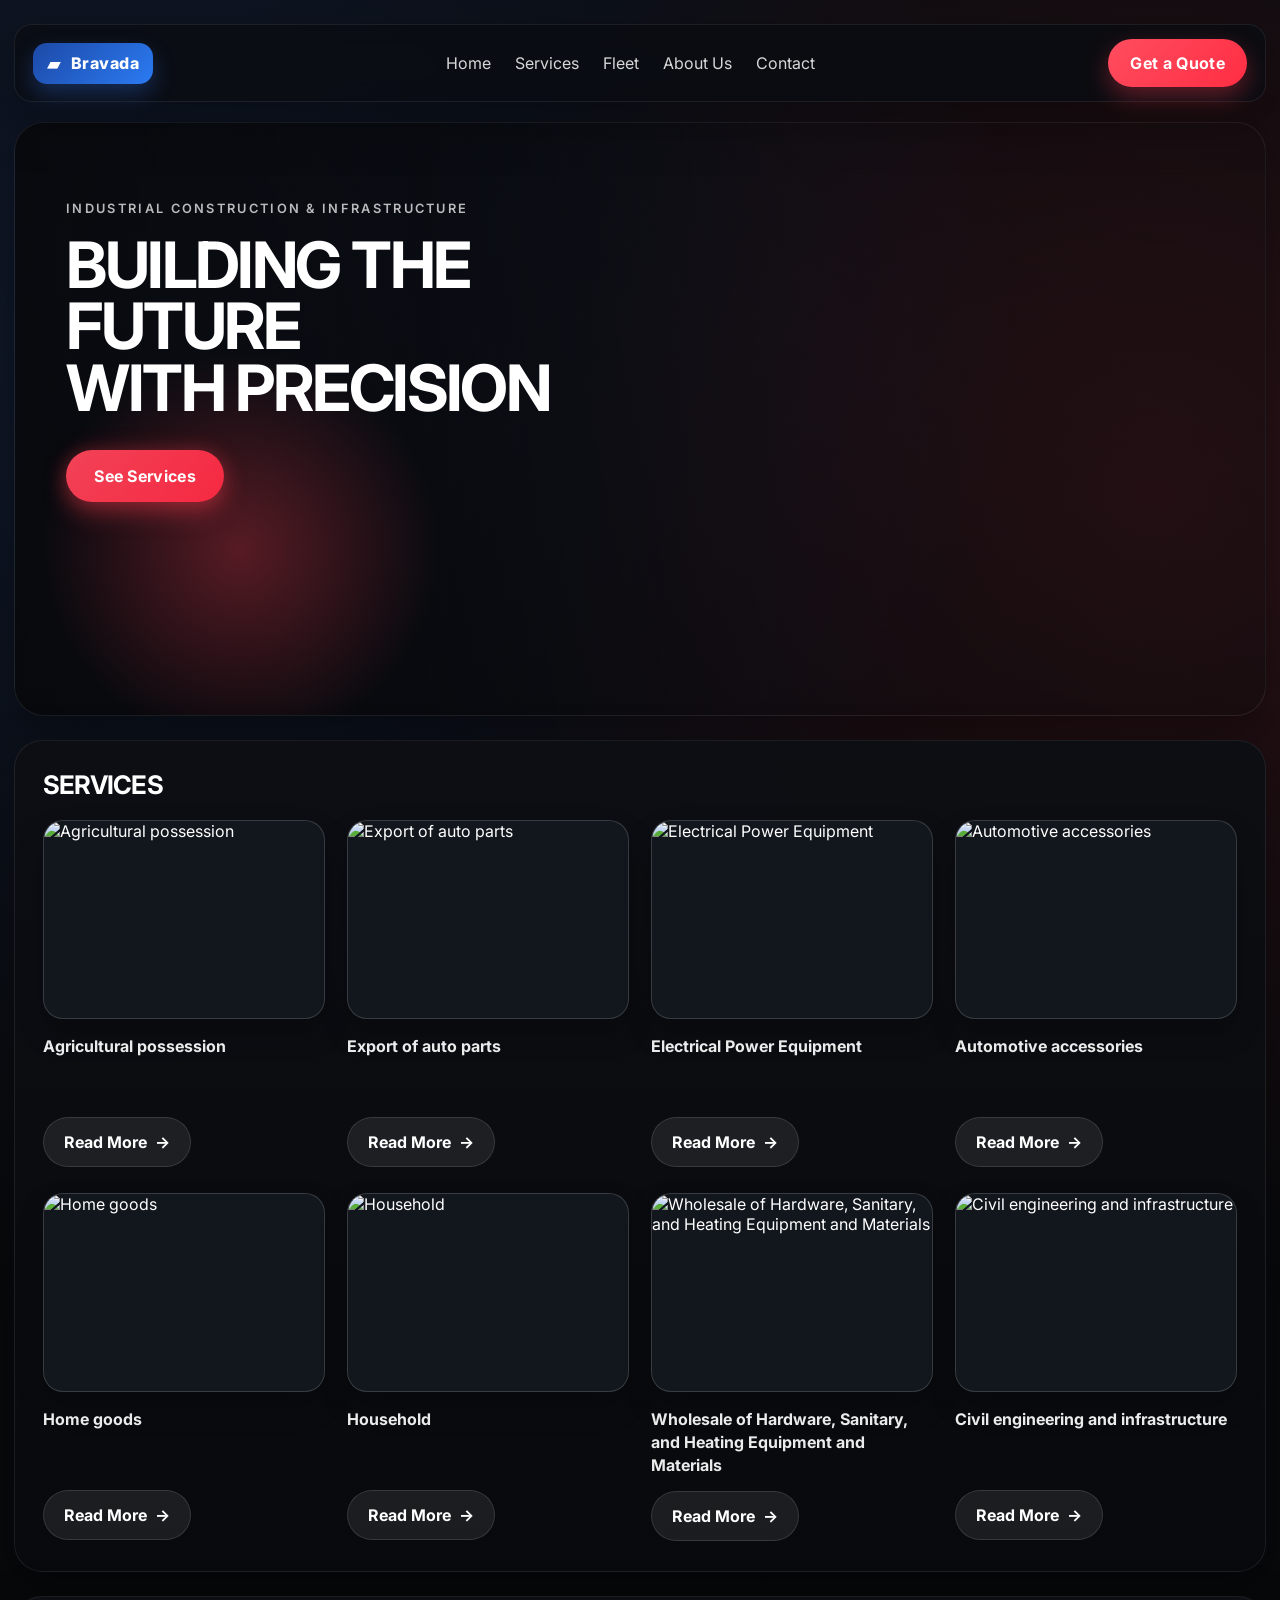
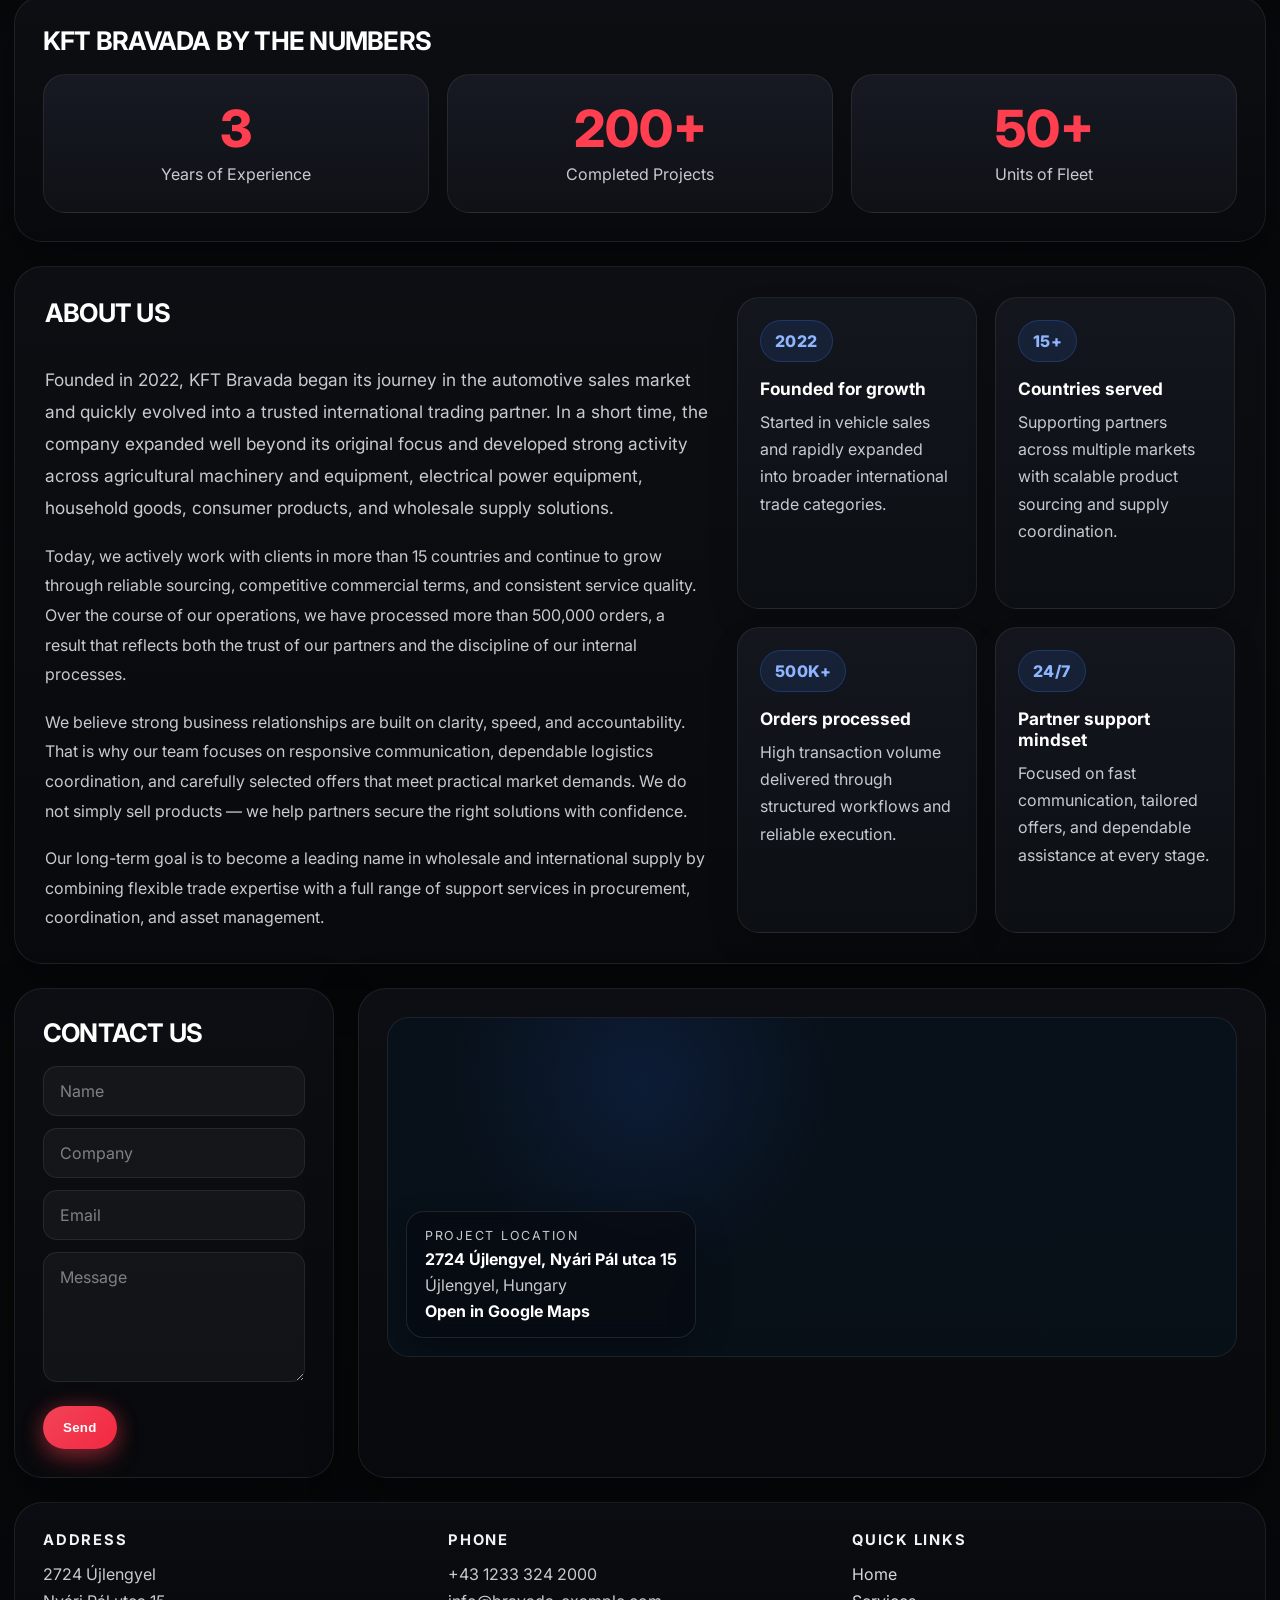
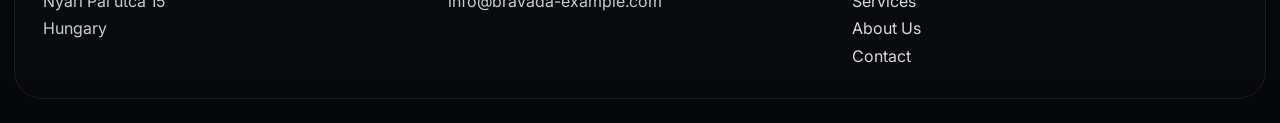
==== index.html @ 11661795 "Add files via upload" ====
<!DOCTYPE html>
<html lang="en">
<head>
  <meta charset="UTF-8" />
  <meta name="viewport" content="width=device-width, initial-scale=1.0" />
  <title>Bravada Construction</title>
  <link rel="preconnect" href="https://fonts.googleapis.com">
  <link rel="preconnect" href="https://fonts.gstatic.com" crossorigin>
  <link href="https://fonts.googleapis.com/css2?family=Inter:wght@400;500;600;700;800&display=swap" rel="stylesheet">
  <link rel="stylesheet" href="style.css" />
</head>
<body>
  <div class="page-shell">
    <header class="site-header reveal reveal-down is-visible">
      <a href="#home" class="logo">
        <span class="logo-mark">▰</span>
        <span class="logo-text">Bravada</span>
      </a>

      <button class="menu-toggle" type="button" aria-expanded="false" aria-controls="site-nav" aria-label="Toggle navigation">
        <span></span>
        <span></span>
        <span></span>
      </button>

      <nav class="nav-links" id="site-nav">
        <a href="#home">Home</a>
        <a href="#services">Services</a>
        <a href="#fleet">Fleet</a>
        <a href="#about">About Us</a>
        <a href="#contact">Contact</a>
      </nav>

      <a href="#contact" class="quote-btn">Get a Quote</a>
    </header>

    <main>
      <section class="hero reveal reveal-scale is-visible" id="home">
        <div class="hero-overlay"></div>
        <div class="hero-content reveal reveal-left is-visible">
          <p class="eyebrow">Industrial construction & infrastructure</p>
          <h1>Building the Future<br>With Precision</h1>
          <a href="#services" class="primary-btn">See Services</a>
        </div>
      </section>

      <section class="services section-card reveal reveal-up" id="services">
        <div class="section-heading reveal reveal-up">
          <h2>Services</h2>
        </div>

        <div class="service-catalog-grid stagger-grid">
          <article class="catalog-card reveal reveal-up delay-1">
            <img src="https://images.unsplash.com/photo-1500937386664-56d1dfef3854?auto=format&fit=crop&fm=jpg&w=1200&q=80" alt="Agricultural possession" class="catalog-image" />
            <div class="catalog-info">
              <h3>Agricultural possession</h3>
              <a href="agricultural-possession.html" class="catalog-btn">Read More <span>→</span></a>
            </div>
          </article>

          <article class="catalog-card reveal reveal-up delay-2">
            <img src="https://images.unsplash.com/photo-1487754180451-c456f719a1fc?auto=format&fit=crop&fm=jpg&w=1200&q=80" alt="Export of auto parts" class="catalog-image" />
            <div class="catalog-info">
              <h3>Export of auto parts</h3>
              <a href="export-auto-parts.html" class="catalog-btn">Read More <span>→</span></a>
            </div>
          </article>

          <article class="catalog-card reveal reveal-up delay-3">
            <img src="https://images.unsplash.com/photo-1473341304170-971dccb5ac1e?auto=format&fit=crop&fm=jpg&w=1200&q=80" alt="Electrical Power Equipment" class="catalog-image" />
            <div class="catalog-info">
              <h3>Electrical Power Equipment</h3>
              <a href="electrical-power-equipment.html" class="catalog-btn">Read More <span>→</span></a>
            </div>
          </article>

          <article class="catalog-card reveal reveal-up delay-4">
            <img src="https://images.unsplash.com/photo-1503376780353-7e6692767b70?auto=format&fit=crop&fm=jpg&w=1200&q=80" alt="Automotive accessories" class="catalog-image" />
            <div class="catalog-info">
              <h3>Automotive accessories</h3>
              <a href="automotive-accessories.html" class="catalog-btn">Read More <span>→</span></a>
            </div>
          </article>

          <article class="catalog-card reveal reveal-up delay-1">
            <img src="https://images.unsplash.com/photo-1505693416388-ac5ce068fe85?auto=format&fit=crop&fm=jpg&w=1200&q=80" alt="Home goods" class="catalog-image" />
            <div class="catalog-info">
              <h3>Home goods</h3>
              <a href="home-goods.html" class="catalog-btn">Read More <span>→</span></a>
            </div>
          </article>

          <article class="catalog-card reveal reveal-up delay-2">
            <img src="https://images.unsplash.com/photo-1581578731548-c64695cc6952?auto=format&fit=crop&fm=jpg&w=1200&q=80" alt="Household" class="catalog-image" />
            <div class="catalog-info">
              <h3>Household</h3>
              <a href="household.html" class="catalog-btn">Read More <span>→</span></a>
            </div>
          </article>

          <article class="catalog-card reveal reveal-up delay-3">
            <img src="https://images.unsplash.com/photo-1581092580497-e0d23cbdf1dc?auto=format&fit=crop&fm=jpg&w=1200&q=80" alt="Wholesale of Hardware, Sanitary, and Heating Equipment and Materials" class="catalog-image" />
            <div class="catalog-info">
              <h3>Wholesale of Hardware, Sanitary, and Heating Equipment and Materials</h3>
              <a href="wholesale-hardware-sanitary-heating.html" class="catalog-btn">Read More <span>→</span></a>
            </div>
          </article>

          <article class="catalog-card reveal reveal-up delay-4">
            <img src="https://images.unsplash.com/photo-1517581177682-a085bb7ffb15?auto=format&fit=crop&fm=jpg&w=900&q=80" alt="Civil engineering and infrastructure" class="catalog-image" />
            <div class="catalog-info">
              <h3>Civil engineering and infrastructure</h3>
              <a href="civil-engineering-infrastructure.html" class="catalog-btn">Read More <span>→</span></a>
            </div>
          </article>
        </div>
      </section>

      <section class="numbers-contact">
        <div class="stats-block section-card reveal reveal-up" id="fleet">
          <div class="section-heading compact reveal reveal-up">
            <h2>KFT Bravada by the Numbers</h2>
          </div>

          <div class="stats-grid stagger-grid">
            <div class="stat-card reveal reveal-scale delay-1">
              <span class="stat-number">3</span>
              <span class="stat-label">Years of Experience</span>
            </div>
            <div class="stat-card reveal reveal-scale delay-2">
              <span class="stat-number">200+</span>
              <span class="stat-label">Completed Projects</span>
            </div>
            <div class="stat-card reveal reveal-scale delay-3">
              <span class="stat-number">50+</span>
              <span class="stat-label">Units of Fleet</span>
            </div>
          </div>
        </div>

        <section class="about-section section-card reveal reveal-up" id="about">
          <div class="about-copy reveal reveal-left delay-1">
            <div class="section-heading compact">
              <h2>About Us</h2>
            </div>
            <p class="about-lead">
              Founded in 2022, KFT Bravada began its journey in the automotive sales market and quickly evolved into a trusted international trading partner. In a short time, the company expanded well beyond its original focus and developed strong activity across agricultural machinery and equipment, electrical power equipment, household goods, consumer products, and wholesale supply solutions.
            </p>
            <p>
              Today, we actively work with clients in more than 15 countries and continue to grow through reliable sourcing, competitive commercial terms, and consistent service quality. Over the course of our operations, we have processed more than 500,000 orders, a result that reflects both the trust of our partners and the discipline of our internal processes.
            </p>
            <p>
              We believe strong business relationships are built on clarity, speed, and accountability. That is why our team focuses on responsive communication, dependable logistics coordination, and carefully selected offers that meet practical market demands. We do not simply sell products — we help partners secure the right solutions with confidence.
            </p>
            <p>
              Our long-term goal is to become a leading name in wholesale and international supply by combining flexible trade expertise with a full range of support services in procurement, coordination, and asset management.
            </p>
          </div>

          <div class="about-highlights stagger-grid">
            <article class="about-highlight-card reveal reveal-up delay-1">
              <span class="about-highlight-number">2022</span>
              <h3>Founded for growth</h3>
              <p>Started in vehicle sales and rapidly expanded into broader international trade categories.</p>
            </article>

            <article class="about-highlight-card reveal reveal-up delay-2">
              <span class="about-highlight-number">15+</span>
              <h3>Countries served</h3>
              <p>Supporting partners across multiple markets with scalable product sourcing and supply coordination.</p>
            </article>

            <article class="about-highlight-card reveal reveal-up delay-3">
              <span class="about-highlight-number">500K+</span>
              <h3>Orders processed</h3>
              <p>High transaction volume delivered through structured workflows and reliable execution.</p>
            </article>

            <article class="about-highlight-card reveal reveal-up delay-4">
              <span class="about-highlight-number">24/7</span>
              <h3>Partner support mindset</h3>
              <p>Focused on fast communication, tailored offers, and dependable assistance at every stage.</p>
            </article>
          </div>
        </section>

        <section class="contact-layout" id="contact">
          <div class="contact-card section-card reveal reveal-left">
            <div class="section-heading compact reveal reveal-up">
              <h2>Contact Us</h2>
            </div>

            <form class="contact-form">
              <input type="text" placeholder="Name" />
              <input type="text" placeholder="Company" />
              <input type="email" placeholder="Email" />
              <textarea rows="5" placeholder="Message"></textarea>
              <button type="submit" class="primary-btn small">Send</button>
            </form>
          </div>

          <div class="map-card section-card reveal reveal-right">
            <div class="map-surface google-map-surface">
              <iframe
                class="google-map-frame"
                title="Bravada location"
                loading="lazy"
                referrerpolicy="no-referrer-when-downgrade"
                src="https://www.google.com/maps?q=2724%20%C3%9Ajlengyel,%20Ny%C3%A1ri%20P%C3%A1l%20utca%2015&z=15&output=embed">
              </iframe>
              <div class="map-tint"></div>

              <div class="map-overlay-card reveal reveal-up is-visible">
                <span class="map-kicker">Project Location</span>
                <strong>2724 Újlengyel, Nyári Pál utca 15</strong>
                <span>Újlengyel, Hungary</span>
                <a href="https://www.google.com/maps/search/?api=1&query=2724%20%C3%9Ajlengyel,%20Ny%C3%A1ri%20P%C3%A1l%20utca%2015" target="_blank" rel="noopener noreferrer">Open in Google Maps</a>
              </div>
            </div>
          </div>
        </section>
      </section>
    </main>

    <footer class="site-footer reveal reveal-up">
      <div class="reveal reveal-up delay-1">
        <h4>Address</h4>
        <p>2724 Újlengyel<br>Nyári Pál utca 15<br>Hungary</p>
      </div>

      <div class="reveal reveal-up delay-2">
        <h4>Phone</h4>
        <p>+43 1233 324 2000<br>info@bravada-example.com</p>
      </div>

      <div class="reveal reveal-up delay-3">
        <h4>Quick Links</h4>
        <ul>
          <li><a href="#home">Home</a></li>
          <li><a href="#services">Services</a></li>
          <li><a href="#about">About Us</a></li>
          <li><a href="#contact">Contact</a></li>
        </ul>
      </div>
    </footer>
  </div>

    <script>
    (function () {
      const header = document.querySelector('.site-header');
      const menuToggle = document.querySelector('.menu-toggle');
      const navLinks = document.querySelectorAll('.nav-links a');

      if (menuToggle && header) {
        const closeMenu = () => {
          header.classList.remove('nav-open');
          menuToggle.setAttribute('aria-expanded', 'false');
          document.body.classList.remove('menu-open');
        };

        const openMenu = () => {
          header.classList.add('nav-open');
          menuToggle.setAttribute('aria-expanded', 'true');
          document.body.classList.add('menu-open');
        };

        menuToggle.addEventListener('click', () => {
          if (header.classList.contains('nav-open')) {
            closeMenu();
          } else {
            openMenu();
          }
        });

        navLinks.forEach((link) => {
          link.addEventListener('click', closeMenu);
        });

        window.addEventListener('resize', () => {
          if (window.innerWidth > 900) {
            closeMenu();
          }
        });
      }

      const revealItems = document.querySelectorAll('.reveal:not(.is-visible)');

      if (!('IntersectionObserver' in window)) {
        revealItems.forEach((item) => item.classList.add('is-visible'));
        return;
      }

      const observer = new IntersectionObserver((entries, obs) => {
        entries.forEach((entry) => {
          if (entry.isIntersecting) {
            entry.target.classList.add('is-visible');
            obs.unobserve(entry.target);
          }
        });
      }, {
        threshold: 0.14,
        rootMargin: '0px 0px -8% 0px'
      });

      revealItems.forEach((item) => observer.observe(item));
    })();
  </script>
</body>
</html>
---- style.css ----
:root {
  --bg: #060708;
  --panel: rgba(14, 16, 20, 0.86);
  --panel-2: rgba(20, 23, 29, 0.92);
  --line: rgba(255, 255, 255, 0.08);
  --line-strong: rgba(255, 255, 255, 0.16);
  --text: #ffffff;
  --muted: #c7cbd1;
  --blue: #3a7dff;
  --blue-soft: rgba(58, 125, 255, 0.24);
  --red: #ff3e4f;
  --red-soft: rgba(255, 62, 79, 0.3);
  --shadow: 0 18px 50px rgba(0, 0, 0, 0.35);
  --radius: 24px;
}

* {
  box-sizing: border-box;
}

html {
  scroll-behavior: smooth;
}

body {
  margin: 0;
  font-family: "Inter", sans-serif;
  color: var(--text);
  background:
    radial-gradient(circle at 10% 10%, rgba(58, 125, 255, 0.12), transparent 28%),
    radial-gradient(circle at 90% 15%, rgba(255, 62, 79, 0.14), transparent 24%),
    linear-gradient(180deg, #0a0b0e 0%, #060708 100%);
  min-height: 100vh;
  overflow-x: hidden;
}

body::before {
  content: "";
  position: fixed;
  inset: 0;
  pointer-events: none;
  opacity: 0.22;
  background-image:
    linear-gradient(rgba(255,255,255,0.03) 1px, transparent 1px),
    linear-gradient(90deg, rgba(255,255,255,0.03) 1px, transparent 1px),
    radial-gradient(circle at 20% 20%, rgba(255,255,255,0.06) 0 1px, transparent 1px),
    radial-gradient(circle at 70% 65%, rgba(255,255,255,0.05) 0 1px, transparent 1px);
  background-size: 80px 80px, 80px 80px, 280px 280px, 280px 280px;
  z-index: 0;
}

img {
  max-width: 100%;
  display: block;
}

.page-shell {
  width: min(1440px, calc(100% - 40px));
  margin: 24px auto;
  position: relative;
  z-index: 1;
}

.site-header,
.section-card,
.site-footer {
  backdrop-filter: blur(10px);
}

.site-header {
  position: sticky;
  top: 16px;
  z-index: 20;
  display: flex;
  align-items: center;
  justify-content: space-between;
  gap: 24px;
  padding: 14px 18px;
  margin-bottom: 20px;
  background: rgba(10, 13, 18, 0.84);
  border: 1px solid var(--line);
  border-radius: 18px;
  box-shadow: var(--shadow);
}

.logo {
  display: inline-flex;
  align-items: center;
  gap: 10px;
  padding: 10px 14px;
  text-decoration: none;
  color: var(--text);
  background: linear-gradient(135deg, rgba(31, 80, 183, 0.9), rgba(45, 129, 255, 0.95));
  border-radius: 14px;
  box-shadow: 0 10px 22px rgba(58, 125, 255, 0.28);
}

.logo-mark {
  font-size: 1.1rem;
}

.logo-text {
  font-weight: 800;
  letter-spacing: 0.03em;
}

.menu-toggle {
  display: none;
  width: 52px;
  height: 52px;
  padding: 0;
  border: 1px solid rgba(255, 255, 255, 0.1);
  border-radius: 16px;
  background: rgba(255, 255, 255, 0.04);
  cursor: pointer;
  align-items: center;
  justify-content: center;
  flex-direction: column;
  gap: 6px;
  transition: background 0.25s ease, border-color 0.25s ease, transform 0.25s ease;
}

.menu-toggle:hover {
  background: rgba(255, 255, 255, 0.08);
  border-color: rgba(255, 255, 255, 0.18);
}

.menu-toggle span {
  width: 20px;
  height: 2px;
  border-radius: 999px;
  background: #fff;
  transition: transform 0.25s ease, opacity 0.25s ease;
}

.nav-links {
  display: flex;
  flex-wrap: wrap;
  justify-content: center;
  align-items: center;
  gap: 24px;
  flex: 1;
}

.nav-links a,
.site-footer a {
  color: rgba(255, 255, 255, 0.84);
  text-decoration: none;
  transition: color 0.25s ease;
}

.nav-links a:hover,
.site-footer a:hover {
  color: #ffffff;
}

.quote-btn,
.primary-btn {
  display: inline-flex;
  align-items: center;
  justify-content: center;
  border: 0;
  border-radius: 999px;
  color: #fff;
  text-decoration: none;
  font-weight: 700;
  letter-spacing: 0.02em;
  cursor: pointer;
}

.quote-btn {
  padding: 14px 22px;
  background: linear-gradient(135deg, #ff4d5f, #ff2d43);
  box-shadow: 0 10px 24px rgba(255, 62, 79, 0.34);
  white-space: nowrap;
}

.hero {
  position: relative;
  min-height: clamp(500px, 66vh, 760px);
  overflow: hidden;
  border-radius: 30px;
  border: 1px solid var(--line);
  box-shadow: var(--shadow);
  background:
    linear-gradient(90deg, rgba(8, 9, 12, 0.88) 0%, rgba(8, 9, 12, 0.70) 33%, rgba(8, 9, 12, 0.18) 62%, rgba(8, 9, 12, 0.1) 100%),
    url('https://source.unsplash.com/1600x900/?excavator,construction-site') center/cover no-repeat;
}

#home.hero {
  background:
    linear-gradient(90deg, rgba(8, 9, 12, 0.88) 0%, rgba(8, 9, 12, 0.70) 33%, rgba(8, 9, 12, 0.18) 62%, rgba(8, 9, 12, 0.1) 100%),
    url('https://images.unsplash.com/photo-1504307651254-35680f356dfd?auto=format&fit=crop&fm=jpg&w=1600&q=80') center/cover no-repeat;
}

.hero-overlay {
  position: absolute;
  inset: 0;
  background:
    radial-gradient(circle at 18% 72%, rgba(255, 62, 79, 0.32), transparent 18%),
    linear-gradient(180deg, transparent 0%, rgba(7, 8, 10, 0.24) 100%);
}

.hero-content {
  position: relative;
  z-index: 1;
  max-width: 620px;
  padding: clamp(42px, 6vw, 74px) clamp(24px, 4vw, 54px);
}

.eyebrow {
  display: inline-block;
  margin: 0 0 18px;
  font-size: 0.8rem;
  font-weight: 600;
  letter-spacing: 0.18em;
  text-transform: uppercase;
  color: rgba(255, 255, 255, 0.72);
}

.hero h1 {
  margin: 0;
  font-size: clamp(2.6rem, 5vw, 4.6rem);
  line-height: 0.96;
  text-transform: uppercase;
  letter-spacing: -0.04em;
}

.primary-btn {
  margin-top: 32px;
  padding: 16px 28px;
  background: linear-gradient(135deg, rgba(255, 70, 92, 0.95), rgba(255, 42, 67, 0.95));
  box-shadow: 0 10px 24px rgba(255, 62, 79, 0.36), 0 0 22px rgba(255, 62, 79, 0.25);
}

.primary-btn.small {
  margin-top: 12px;
  padding: 14px 20px;
  align-self: flex-start;
}

.section-card {
  background: linear-gradient(180deg, rgba(13, 15, 20, 0.95), rgba(8, 10, 13, 0.94));
  border: 1px solid var(--line);
  border-radius: 28px;
  box-shadow: var(--shadow);
}

.services {
  margin-top: 24px;
  padding: 28px;
}


.service-catalog-grid {
  display: grid;
  grid-template-columns: repeat(4, minmax(0, 1fr));
  gap: 24px 28px;
}

.catalog-card {
  display: grid;
  grid-template-rows: auto 1fr;
  gap: 16px;
  min-height: 100%;
}

.catalog-image {
  width: 100%;
  aspect-ratio: 1.42 / 1;
  object-fit: cover;
  border-radius: 20px;
  border: 1px solid var(--line-strong);
  background: #12161d;
  box-shadow: 0 14px 28px rgba(0, 0, 0, 0.22);
}

.catalog-info {
  display: flex;
  flex-direction: column;
  align-items: flex-start;
  gap: 14px;
  min-height: 136px;
}

.catalog-info h3 {
  margin: 0;
  min-height: 4.3em;
  font-size: 1.05rem;
  line-height: 1.45;
  color: rgba(255, 255, 255, 0.92);
}


.catalog-btn {
  display: inline-flex;
  align-items: center;
  gap: 8px;
  flex-shrink: 0;
  padding: 14px 20px;
  border-radius: 999px;
  text-decoration: none;
  color: #fff;
  font-weight: 700;
  background: rgba(255, 255, 255, 0.08);
  border: 1px solid rgba(255, 255, 255, 0.12);
  transition: transform 0.25s ease, background 0.25s ease, border-color 0.25s ease;
}

.catalog-btn:hover {
  transform: translateY(-2px);
  background: rgba(255, 62, 79, 0.16);
  border-color: rgba(255, 62, 79, 0.35);
}

.section-heading {
  display: flex;
  align-items: center;
  justify-content: space-between;
  margin-bottom: 20px;
}

.section-heading.compact {
  margin-bottom: 18px;
}

.section-heading h2 {
  margin: 0;
  text-transform: uppercase;
  font-size: clamp(1.35rem, 2vw, 1.9rem);
  letter-spacing: -0.03em;
}

.services-grid {
  display: grid;
  gap: 18px;
  grid-template-columns: 1.35fr 0.85fr 1.15fr;
  grid-template-rows: 245px 245px;
}

.service-card {
  position: relative;
  overflow: hidden;
  border-radius: 22px;
  min-height: 200px;
  border: 1px solid var(--line-strong);
  background-color: #11151b;
  background-size: cover;
  background-position: center;
  isolation: isolate;
}

.service-card::before {
  content: "";
  position: absolute;
  inset: 0;
  background: linear-gradient(180deg, rgba(4, 7, 10, 0.08) 18%, rgba(4, 7, 10, 0.75) 100%);
  z-index: -1;
}

.service-large {
  grid-row: span 2;
}

.plant {
  background-image: url('https://source.unsplash.com/900x1200/?industrial,plant');
}

.bridge {
  background-image: url('https://source.unsplash.com/1000x1200/?bridge,infrastructure');
}

.excavator-1 {
  background-image: url('https://source.unsplash.com/900x800/?excavator,heavy-equipment');
}

.excavator-2 {
  background-image: url('https://source.unsplash.com/900x800/?construction,machinery');
}

.service-icon {
  position: absolute;
  top: 16px;
  left: 16px;
  width: 48px;
  height: 48px;
  display: grid;
  place-items: center;
  border-radius: 14px;
  background: rgba(255, 255, 255, 0.12);
  backdrop-filter: blur(8px);
  border: 1px solid rgba(255, 255, 255, 0.12);
  font-size: 1.2rem;
}

.service-copy {
  position: absolute;
  left: 18px;
  right: 18px;
  bottom: 18px;
}

.service-copy h3 {
  margin: 0;
  font-size: clamp(1.15rem, 1.8vw, 1.6rem);
  text-transform: uppercase;
  line-height: 1;
}

.service-copy p {
  margin: 10px 0 0;
  max-width: 85%;
  color: rgba(255, 255, 255, 0.75);
  line-height: 1.55;
}

.numbers-contact {
  display: grid;
  grid-template-columns: 1fr;
  gap: 24px;
  margin-top: 24px;
}

.stats-block {
  padding: 28px;
}

.stats-grid {
  display: grid;
  grid-template-columns: repeat(3, 1fr);
  gap: 18px;
}

.stat-card {
  padding: 28px 22px;
  text-align: center;
  border-radius: 22px;
  background: linear-gradient(180deg, rgba(24, 27, 35, 0.94), rgba(16, 18, 24, 0.94));
  border: 1px solid var(--line);
}

.stat-number {
  display: block;
  font-size: clamp(2rem, 4vw, 3.2rem);
  font-weight: 800;
  color: var(--red);
  line-height: 1;
}

.stat-label {
  display: block;
  margin-top: 10px;
  color: var(--muted);
}

.contact-layout {
  display: grid;
  grid-template-columns: 360px 1fr;
  gap: 24px;
}

.contact-card,
.map-card {
  padding: 28px;
}

.contact-form {
  display: flex;
  flex-direction: column;
  gap: 12px;
}

.contact-form input,
.contact-form textarea {
  width: 100%;
  padding: 14px 16px;
  border-radius: 14px;
  border: 1px solid rgba(255, 255, 255, 0.08);
  background: rgba(255, 255, 255, 0.04);
  color: #fff;
  outline: none;
  font: inherit;
}

.contact-form input::placeholder,
.contact-form textarea::placeholder {
  color: rgba(255, 255, 255, 0.46);
}

.contact-form input:focus,
.contact-form textarea:focus {
  border-color: rgba(58, 125, 255, 0.55);
  box-shadow: 0 0 0 3px rgba(58, 125, 255, 0.16);
}

.map-surface {
  position: relative;
  min-height: 340px;
  border-radius: 22px;
  overflow: hidden;
  border: 1px solid var(--line);
  background:
    linear-gradient(180deg, rgba(7, 16, 27, 0.95), rgba(3, 10, 18, 0.96)),
    url('https://images.unsplash.com/photo-1524661135-423995f22d0b?auto=format&fit=crop&w=1200&q=80') center/cover no-repeat;
}

.map-surface::before {
  content: "";
  position: absolute;
  inset: 0;
  background:
    linear-gradient(rgba(255,255,255,0.06) 1px, transparent 1px),
    linear-gradient(90deg, rgba(255,255,255,0.06) 1px, transparent 1px);
  background-size: 48px 48px;
  opacity: 0.15;
}

.map-dot {
  position: absolute;
  width: 14px;
  height: 14px;
  border-radius: 50%;
  background: var(--red);
  box-shadow: 0 0 0 6px rgba(255, 62, 79, 0.18);
}

.dot-1 { top: 22%; left: 27%; }
.dot-2 { top: 33%; left: 49%; }
.dot-3 { top: 47%; left: 61%; }
.dot-4 { top: 58%; left: 37%; }
.dot-5 { top: 26%; left: 73%; }
.dot-6 { top: 69%; left: 79%; }

.site-footer {
  margin-top: 24px;
  display: grid;
  grid-template-columns: repeat(3, 1fr);
  gap: 20px;
  padding: 28px;
  background: linear-gradient(180deg, rgba(11, 13, 18, 0.96), rgba(8, 9, 12, 0.96));
  border: 1px solid var(--line);
  border-radius: 28px;
}

.site-footer h4 {
  margin: 0 0 12px;
  font-size: 0.92rem;
  letter-spacing: 0.12em;
  text-transform: uppercase;
  color: rgba(255, 255, 255, 0.95);
}

.site-footer p,
.site-footer li {
  margin: 0;
  color: var(--muted);
  line-height: 1.7;
}

.site-footer ul {
  list-style: none;
  padding: 0;
  margin: 0;
}

.socials {
  display: flex;
  flex-wrap: wrap;
  gap: 10px;
}

.socials a {
  width: 40px;
  height: 40px;
  display: grid;
  place-items: center;
  border-radius: 50%;
  background: rgba(255, 255, 255, 0.06);
  border: 1px solid rgba(255, 255, 255, 0.08);
  font-size: 0.9rem;
  font-weight: 700;
}



.about-section {
  display: grid;
  grid-template-columns: 1.2fr 0.9fr;
  gap: 28px;
  padding: 30px;
}

.about-copy {
  display: flex;
  flex-direction: column;
  gap: 18px;
}

.about-lead {
  font-size: 1.08rem;
  line-height: 1.85;
  color: rgba(255, 255, 255, 0.94);
}

.about-copy p {
  margin: 0;
  color: var(--muted);
  line-height: 1.85;
}

.about-highlights {
  display: grid;
  grid-template-columns: repeat(2, minmax(0, 1fr));
  gap: 18px;
}

.about-highlight-card {
  padding: 22px;
  border-radius: 22px;
  background:
    linear-gradient(180deg, rgba(20, 23, 30, 0.96), rgba(12, 15, 20, 0.98));
  border: 1px solid var(--line);
  box-shadow: 0 14px 28px rgba(0, 0, 0, 0.18);
}

.about-highlight-number {
  display: inline-flex;
  align-items: center;
  justify-content: center;
  margin-bottom: 16px;
  padding: 10px 14px;
  border-radius: 999px;
  background: rgba(58, 125, 255, 0.12);
  border: 1px solid rgba(58, 125, 255, 0.25);
  color: #8fb5ff;
  font-weight: 800;
  letter-spacing: 0.03em;
}

.about-highlight-card h3 {
  margin: 0 0 10px;
  font-size: 1.08rem;
  color: #fff;
}

.about-highlight-card p {
  margin: 0;
  color: var(--muted);
  line-height: 1.7;
}




.google-map-surface {
  background: #08111a;
}

.google-map-surface::before {
  display: none;
}

.google-map-frame {
  position: absolute;
  inset: 0;
  width: 100%;
  height: 100%;
  border: 0;
  filter: grayscale(1) invert(0.92) hue-rotate(180deg) saturate(0.75) contrast(0.92) brightness(0.78);
}

.map-tint {
  position: absolute;
  inset: 0;
  pointer-events: none;
  background:
    linear-gradient(180deg, rgba(6, 10, 16, 0.06), rgba(6, 10, 16, 0.24)),
    radial-gradient(circle at 30% 20%, rgba(46, 110, 255, 0.14), transparent 30%);
}

.map-overlay-card {
  position: absolute;
  left: 18px;
  bottom: 18px;
  z-index: 2;
  display: flex;
  flex-direction: column;
  gap: 6px;
  max-width: min(330px, calc(100% - 36px));
  padding: 16px 18px;
  border-radius: 18px;
  border: 1px solid rgba(255, 255, 255, 0.1);
  background: rgba(8, 12, 18, 0.74);
  backdrop-filter: blur(10px);
  box-shadow: 0 14px 32px rgba(0, 0, 0, 0.28);
}

.map-kicker {
  font-size: 0.78rem;
  text-transform: uppercase;
  letter-spacing: 0.14em;
  color: rgba(255, 255, 255, 0.62);
}

.map-overlay-card strong {
  font-size: 1rem;
}

.map-overlay-card span {
  color: rgba(255, 255, 255, 0.78);
}

.map-overlay-card a {
  color: #ffffff;
  font-weight: 700;
  text-decoration: none;
}


/* Motion & scroll reveal */
.hero,
.services,
.stats-block,
.about-section,
.contact-card,
.map-card,
.site-footer {
  position: relative;
  overflow: hidden;
}

.hero::after,
.services::after,
.stats-block::after,
.about-section::after,
.contact-card::after,
.map-card::after,
.site-footer::after {
  content: "";
  position: absolute;
  inset: -1px;
  border-radius: inherit;
  pointer-events: none;
  background: linear-gradient(120deg, transparent 0%, rgba(58, 125, 255, 0.08) 34%, rgba(255, 62, 79, 0.07) 62%, transparent 100%);
  opacity: 0;
  transition: opacity 0.6s ease;
}

.hero:hover::after,
.services:hover::after,
.stats-block:hover::after,
.about-section:hover::after,
.contact-card:hover::after,
.map-card:hover::after,
.site-footer:hover::after {
  opacity: 1;
}

.catalog-card,
.stat-card,
.about-highlight-card,
.contact-form input,
.contact-form textarea {
  transition: transform 0.38s ease, border-color 0.38s ease, box-shadow 0.38s ease, background 0.38s ease;
}

.catalog-card:hover {
  transform: translateY(-8px);
}

.catalog-card:hover .catalog-image {
  transform: translateY(-4px) scale(1.02);
  border-color: rgba(58, 125, 255, 0.32);
  box-shadow: 0 18px 34px rgba(0, 0, 0, 0.28), 0 0 0 1px rgba(58, 125, 255, 0.12);
}

.catalog-image {
  transition: transform 0.45s ease, border-color 0.45s ease, box-shadow 0.45s ease;
}

.stat-card:hover,
.about-highlight-card:hover {
  transform: translateY(-6px);
  border-color: rgba(58, 125, 255, 0.26);
  box-shadow: 0 18px 34px rgba(0, 0, 0, 0.24), 0 0 0 1px rgba(58, 125, 255, 0.08);
}

.about-highlight-card {
  position: relative;
  overflow: hidden;
}

.about-highlight-card::before {
  content: "";
  position: absolute;
  inset: auto -20% -55% auto;
  width: 130px;
  height: 130px;
  border-radius: 50%;
  background: radial-gradient(circle, rgba(58, 125, 255, 0.14), transparent 68%);
  transition: transform 0.45s ease, opacity 0.45s ease;
  opacity: 0.8;
}

.about-highlight-card:hover::before {
  transform: scale(1.18);
  opacity: 1;
}

.map-overlay-card {
  animation: floatCard 5.2s ease-in-out infinite;
}

@keyframes floatCard {
  0%, 100% { transform: translateY(0); }
  50% { transform: translateY(-6px); }
}

.reveal {
  opacity: 0;
  filter: blur(8px);
  transition: opacity 0.85s ease, transform 0.85s cubic-bezier(.22,1,.36,1), filter 0.85s ease;
  will-change: opacity, transform, filter;
}

.reveal-up {
  transform: translateY(42px);
}

.reveal-down {
  transform: translateY(-24px);
}

.reveal-left {
  transform: translateX(-42px);
}

.reveal-right {
  transform: translateX(42px);
}

.reveal-scale {
  transform: translateY(28px) scale(0.96);
}

.reveal.is-visible {
  opacity: 1;
  filter: blur(0);
  transform: translate3d(0, 0, 0) scale(1);
}

.delay-1 { transition-delay: 0.08s; }
.delay-2 { transition-delay: 0.16s; }
.delay-3 { transition-delay: 0.24s; }
.delay-4 { transition-delay: 0.32s; }

@media (prefers-reduced-motion: reduce) {
  html {
    scroll-behavior: auto;
  }

  .reveal,
  .catalog-card,
  .catalog-image,
  .stat-card,
  .about-highlight-card,
  .contact-form input,
  .contact-form textarea,
  .map-overlay-card {
    animation: none !important;
    transition: none !important;
    transform: none !important;
    opacity: 1 !important;
    filter: none !important;
  }
}


@media (min-width: 1536px) {
  .page-shell {
    width: min(1580px, calc(100% - 72px));
  }

  .service-catalog-grid {
    gap: 28px 30px;
  }

  .hero-content {
    max-width: 680px;
  }
}

@media (min-width: 2200px) {
  body {
    font-size: 18px;
  }

  .page-shell {
    width: min(1820px, calc(100% - 120px));
  }

  .hero {
    min-height: 760px;
  }

  .catalog-image {
    aspect-ratio: 1.5 / 1;
  }
}

@media (max-width: 1280px) {
  .page-shell {
    width: min(calc(100% - 28px), 1280px);
  }

  .service-catalog-grid {
    gap: 22px;
  }

  .catalog-info h3 {
    font-size: 1rem;
  }

  .contact-layout {
    grid-template-columns: 320px 1fr;
  }
}

@media (max-width: 1100px) {
  .site-header {
    flex-wrap: wrap;
    justify-content: center;
  }

  .nav-links {
    order: 3;
    width: 100%;
  }

  .service-catalog-grid {
    grid-template-columns: repeat(3, minmax(0, 1fr));
  }

  .about-section {
    grid-template-columns: 1fr;
  }

  .contact-layout {
    grid-template-columns: 1fr;
  }

  .site-footer {
    grid-template-columns: repeat(2, minmax(0, 1fr));
  }
}

@media (max-width: 900px) {
  body.menu-open {
    overflow: hidden;
  }

  .page-shell {
    width: min(calc(100% - 22px), 100%);
    margin: 14px auto 20px;
  }

  .site-header {
    top: 10px;
    justify-content: space-between;
    align-items: center;
    gap: 14px;
    padding: 14px;
  }

  .menu-toggle {
    display: inline-flex;
    order: 2;
    margin-left: auto;
  }

  .quote-btn {
    order: 4;
    width: 100%;
  }

  .nav-links {
    order: 5;
    width: 100%;
    flex-direction: column;
    align-items: stretch;
    gap: 8px;
    max-height: 0;
    opacity: 0;
    overflow: hidden;
    pointer-events: none;
    padding: 0;
    transition: max-height 0.35s ease, opacity 0.25s ease, padding 0.25s ease;
  }

  .site-header.nav-open .nav-links {
    max-height: 420px;
    opacity: 1;
    pointer-events: auto;
    padding-top: 10px;
  }

  .nav-links a {
    display: block;
    width: 100%;
    padding: 12px 14px;
    border-radius: 14px;
    background: rgba(255, 255, 255, 0.04);
  }

  .site-header.nav-open .menu-toggle span:nth-child(1) {
    transform: translateY(8px) rotate(45deg);
  }

  .site-header.nav-open .menu-toggle span:nth-child(2) {
    opacity: 0;
  }

  .site-header.nav-open .menu-toggle span:nth-child(3) {
    transform: translateY(-8px) rotate(-45deg);
  }

  .hero {
    min-height: 520px;
    background-position: 64% center;
  }

  .hero-content {
    max-width: 100%;
  }

  .services,
  .stats-block,
  .about-section,
  .contact-card,
  .map-card,
  .site-footer {
    padding: 22px;
  }

  .service-catalog-grid {
    grid-template-columns: repeat(2, minmax(0, 1fr));
  }

  .stats-grid {
    grid-template-columns: repeat(2, minmax(0, 1fr));
  }

  .about-highlights {
    grid-template-columns: repeat(2, minmax(0, 1fr));
  }

  .map-surface {
    min-height: 380px;
  }
}

@media (max-width: 640px) {
  .page-shell {
    width: calc(100% - 16px);
    margin: 10px auto 18px;
  }

  .site-header,
  .services,
  .stats-block,
  .about-section,
  .contact-card,
  .map-card,
  .site-footer {
    padding-left: 16px;
    padding-right: 16px;
  }

  .site-header {
    border-radius: 16px;
  }

  .logo {
    padding: 10px 12px;
  }

  .logo-text {
    font-size: 0.95rem;
  }

  .hero {
    min-height: 480px;
    border-radius: 24px;
    background-position: 70% center;
  }

  .hero h1 {
    font-size: clamp(2.2rem, 11vw, 3.2rem);
    line-height: 1;
  }

  .eyebrow {
    font-size: 0.72rem;
    letter-spacing: 0.14em;
  }

  .service-catalog-grid,
  .stats-grid,
  .site-footer,
  .about-highlights {
    grid-template-columns: 1fr;
  }

  .catalog-card {
    gap: 14px;
  }

  .catalog-info {
    min-height: auto;
    gap: 12px;
  }

  .catalog-info h3 {
    min-height: auto;
  }

  .catalog-btn,
  .quote-btn,
  .primary-btn {
    width: 100%;
    justify-content: center;
  }

  .about-section {
    gap: 20px;
  }

  .about-copy,
  .about-copy p,
  .about-lead {
    line-height: 1.72;
  }

  .about-highlight-card {
    padding: 18px;
  }

  .contact-form input,
  .contact-form textarea {
    padding: 13px 14px;
  }

  .map-surface {
    min-height: 320px;
    border-radius: 18px;
  }

  .map-overlay-card {
    left: 12px;
    right: 12px;
    bottom: 12px;
    max-width: none;
    padding: 14px;
  }

  .reveal,
  .reveal-left,
  .reveal-right,
  .reveal-up,
  .reveal-down,
  .reveal-scale {
    transition-duration: 0.55s;
  }
}

@media (max-width: 420px) {
  body {
    font-size: 15px;
  }

  .site-header {
    top: 8px;
    padding: 12px;
  }

  .menu-toggle {
    width: 46px;
    height: 46px;
    border-radius: 14px;
  }

  .hero {
    min-height: 440px;
  }

  .hero-content {
    padding: 32px 18px;
  }

  .services,
  .stats-block,
  .about-section,
  .contact-card,
  .map-card,
  .site-footer {
    padding: 14px;
  }

  .catalog-image {
    border-radius: 16px;
  }

  .catalog-btn,
  .quote-btn,
  .primary-btn.small {
    min-height: 48px;
  }

  .section-heading h2 {
    font-size: 1.25rem;
  }

  .map-surface {
    min-height: 300px;
  }
}

.reveal {
  will-change: transform, opacity;
}

/* Agricultural possession page */
.agri-page-shell {
  width: min(1440px, calc(100% - 40px));
}

.agri-hero {
  background:
    linear-gradient(90deg, rgba(8, 9, 12, 0.9) 0%, rgba(8, 9, 12, 0.72) 36%, rgba(8, 9, 12, 0.2) 66%, rgba(8, 9, 12, 0.1) 100%),
    url('https://images.unsplash.com/photo-1500937386664-56d1dfef3854?auto=format&fit=crop&w=1600&q=80') center/cover no-repeat;
}

.agri-hero-overlay {
  background:
    radial-gradient(circle at 18% 68%, rgba(255, 62, 79, 0.22), transparent 18%),
    radial-gradient(circle at 72% 20%, rgba(58, 125, 255, 0.16), transparent 22%),
    linear-gradient(180deg, transparent 0%, rgba(7, 8, 10, 0.2) 100%);
}

.agri-hero-content {
  max-width: 760px;
}

.agri-hero-text {
  max-width: 620px;
  margin: 18px 0 0;
  color: rgba(255, 255, 255, 0.8);
  line-height: 1.75;
  font-size: 1.05rem;
}

.hero-actions {
  display: flex;
  flex-wrap: wrap;
  gap: 14px;
  align-items: center;
  margin-top: 28px;
}

.hero-actions .primary-btn,
.hero-actions .catalog-btn,
.hero-actions .hero-secondary-btn {
  margin-top: 0;
  min-height: 62px;
}

.hero-actions .primary-btn,
.hero-actions .catalog-btn,
.hero-actions .hero-secondary-btn,
.hero-secondary-btn {
  display: inline-flex;
  align-items: center;
  justify-content: center;
}

.hero-secondary-btn {
  margin-top: 0;
  background: rgba(255, 255, 255, 0.08);
}

.agri-metrics,
.agri-overview,
.agri-capabilities,
.agri-showcase,
.agri-process,
.agri-sectors,
.agri-contact-panel {
  margin-top: 24px;
  padding: 28px;
}

.agri-metrics-grid,
.agri-capabilities-grid,
.agri-process-grid,
.agri-sector-tags,
.agri-mini-points {
  display: grid;
  gap: 18px;
}

.agri-metrics-grid {
  grid-template-columns: repeat(4, minmax(0, 1fr));
}

.agri-metric-card,
.agri-capability-card,
.agri-process-step,
.agri-mini-card {
  padding: 24px;
  border-radius: 22px;
  border: 1px solid var(--line);
  background: linear-gradient(180deg, rgba(24, 27, 35, 0.94), rgba(16, 18, 24, 0.94));
  transition: transform 0.38s ease, border-color 0.38s ease, box-shadow 0.38s ease;
}

.agri-metric-card:hover,
.agri-capability-card:hover,
.agri-process-step:hover,
.agri-mini-card:hover {
  transform: translateY(-6px);
  border-color: rgba(58, 125, 255, 0.24);
  box-shadow: 0 18px 34px rgba(0, 0, 0, 0.24), 0 0 0 1px rgba(58, 125, 255, 0.08);
}

.agri-metric-number {
  display: block;
  font-size: clamp(1.8rem, 3.2vw, 2.8rem);
  font-weight: 800;
  color: #ffffff;
}

.agri-metric-label {
  display: block;
  margin-top: 10px;
  color: var(--muted);
  line-height: 1.65;
}

.agri-overview {
  display: grid;
  grid-template-columns: 1.1fr 0.9fr;
  gap: 28px;
}

.agri-overview-copy {
  display: flex;
  flex-direction: column;
  gap: 18px;
}

.agri-overview-copy p {
  margin: 0;
  color: var(--muted);
  line-height: 1.82;
}

.agri-overview-side {
  display: grid;
  grid-template-columns: repeat(2, minmax(0, 1fr));
  gap: 18px;
}

.agri-capabilities-grid {
  grid-template-columns: repeat(3, minmax(0, 1fr));
}

.agri-capability-icon {
  display: inline-grid;
  place-items: center;
  width: 52px;
  height: 52px;
  margin-bottom: 18px;
  border-radius: 16px;
  background: rgba(255, 255, 255, 0.08);
  border: 1px solid rgba(255, 255, 255, 0.08);
  font-size: 1.3rem;
}

.agri-capability-card h3,
.agri-process-step h3,
.agri-mini-card strong {
  margin: 0 0 12px;
  color: #fff;
  font-size: 1.1rem;
}

.agri-capability-card p,
.agri-process-step p,
.agri-mini-card span {
  margin: 0;
  color: var(--muted);
  line-height: 1.72;
}

.agri-showcase {
  display: grid;
  grid-template-columns: 1fr 1fr;
  gap: 28px;
  align-items: stretch;
}

.agri-showcase-visual,
.agri-showcase-copy {
  min-width: 0;
}

.agri-showcase-image {
  min-height: 100%;
  height: 100%;
  border-radius: 24px;
  border: 1px solid var(--line-strong);
  background:
    linear-gradient(180deg, rgba(9, 12, 16, 0.1), rgba(9, 12, 16, 0.3)),
    url('https://images.unsplash.com/photo-1500382017468-9049fed747ef?auto=format&fit=crop&w=1200&q=80') center/cover no-repeat;
  box-shadow: 0 14px 28px rgba(0, 0, 0, 0.22);
}

.agri-showcase-copy {
  display: flex;
  flex-direction: column;
  justify-content: center;
  gap: 18px;
}

.agri-showcase-copy p {
  margin: 0;
  color: var(--muted);
  line-height: 1.82;
}

.agri-checklist {
  display: grid;
  gap: 12px;
  list-style: none;
  padding: 0;
  margin: 0;
}

.agri-checklist li {
  position: relative;
  padding: 14px 16px 14px 48px;
  border-radius: 18px;
  border: 1px solid var(--line);
  background: rgba(255, 255, 255, 0.04);
  color: rgba(255, 255, 255, 0.84);
}

.agri-checklist li::before {
  content: "✓";
  position: absolute;
  left: 16px;
  top: 50%;
  transform: translateY(-50%);
  width: 22px;
  height: 22px;
  border-radius: 50%;
  display: grid;
  place-items: center;
  background: rgba(58, 125, 255, 0.18);
  color: #9fc0ff;
  font-size: 0.82rem;
  font-weight: 800;
}

.agri-process-grid {
  grid-template-columns: repeat(4, minmax(0, 1fr));
}

.agri-step-number {
  display: inline-flex;
  align-items: center;
  justify-content: center;
  margin-bottom: 16px;
  padding: 10px 14px;
  border-radius: 999px;
  background: rgba(255, 62, 79, 0.12);
  border: 1px solid rgba(255, 62, 79, 0.24);
  color: #ff8e99;
  font-weight: 800;
}

.agri-sector-tags {
  grid-template-columns: repeat(4, minmax(0, 1fr));
}

.agri-tag {
  display: inline-flex;
  align-items: center;
  justify-content: center;
  min-height: 82px;
  padding: 18px;
  text-align: center;
  border-radius: 22px;
  border: 1px solid var(--line);
  background: linear-gradient(180deg, rgba(24, 27, 35, 0.94), rgba(16, 18, 24, 0.94));
  color: rgba(255, 255, 255, 0.9);
  font-weight: 600;
  line-height: 1.5;
  transition: transform 0.38s ease, border-color 0.38s ease, box-shadow 0.38s ease;
}

.agri-tag:hover {
  transform: translateY(-6px);
  border-color: rgba(255, 62, 79, 0.22);
  box-shadow: 0 18px 34px rgba(0, 0, 0, 0.24), 0 0 0 1px rgba(255, 62, 79, 0.08);
}

.agri-contact-layout {
  display: grid;
  grid-template-columns: 1fr 1fr;
  gap: 24px;
  margin-top: 24px;
}

.agri-contact-panel {
  display: flex;
  flex-direction: column;
  justify-content: center;
  gap: 18px;
}

.agri-contact-panel p {
  margin: 0;
}

.agri-mini-points {
  grid-template-columns: repeat(3, minmax(0, 1fr));
}

.agri-back-btn {
  align-self: flex-start;
  margin-top: 4px;
}

@media (max-width: 1280px) {
  .agri-metrics-grid,
  .agri-process-grid,
  .agri-sector-tags {
    grid-template-columns: repeat(2, minmax(0, 1fr));
  }

  .agri-capabilities-grid {
    grid-template-columns: repeat(2, minmax(0, 1fr));
  }
}

@media (max-width: 1100px) {
  .agri-overview,
  .agri-showcase,
  .agri-contact-layout {
    grid-template-columns: 1fr;
  }

  .agri-mini-points {
    grid-template-columns: 1fr;
  }
}

@media (max-width: 900px) {
  .agri-metrics,
  .agri-overview,
  .agri-capabilities,
  .agri-showcase,
  .agri-process,
  .agri-sectors,
  .agri-contact-panel {
    padding: 22px;
  }

  .hero-actions {
    flex-direction: column;
    align-items: stretch;
  }
}

@media (max-width: 640px) {
  .agri-metrics-grid,
  .agri-overview-side,
  .agri-capabilities-grid,
  .agri-process-grid,
  .agri-sector-tags {
    grid-template-columns: 1fr;
  }

  .agri-metrics,
  .agri-overview,
  .agri-capabilities,
  .agri-showcase,
  .agri-process,
  .agri-sectors,
  .agri-contact-panel {
    padding-left: 16px;
    padding-right: 16px;
  }

  .agri-hero {
    background-position: 58% center;
  }

  .agri-hero-text {
    font-size: 1rem;
  }

  .agri-metric-card,
  .agri-capability-card,
  .agri-process-step,
  .agri-mini-card {
    padding: 20px;
  }

  .agri-tag {
    min-height: 72px;
  }

  .agri-back-btn,
  .hero-secondary-btn {
    width: 100%;
    justify-content: center;
  }
}

@media (max-width: 420px) {
  .agri-metrics,
  .agri-overview,
  .agri-capabilities,
  .agri-showcase,
  .agri-process,
  .agri-sectors,
  .agri-contact-panel {
    padding: 14px;
  }
}


/* Export of auto parts page */
.auto-parts-hero {
  background:
    linear-gradient(90deg, rgba(8, 9, 12, 0.9) 0%, rgba(8, 9, 12, 0.72) 36%, rgba(8, 9, 12, 0.22) 66%, rgba(8, 9, 12, 0.1) 100%),
    url('https://images.unsplash.com/photo-1486262715619-67b85e0b08d3?auto=format&fit=crop&w=1600&q=80') center/cover no-repeat;
}

.auto-parts-hero-overlay {
  background:
    radial-gradient(circle at 18% 68%, rgba(255, 62, 79, 0.20), transparent 18%),
    radial-gradient(circle at 78% 18%, rgba(58, 125, 255, 0.18), transparent 24%),
    linear-gradient(180deg, transparent 0%, rgba(7, 8, 10, 0.22) 100%);
}

.auto-parts-showcase-image {
  min-height: 100%;
  height: 100%;
  border-radius: 24px;
  border: 1px solid var(--line-strong);
  background:
    linear-gradient(180deg, rgba(9, 12, 16, 0.12), rgba(9, 12, 16, 0.34)),
    url('https://images.unsplash.com/photo-1517524206127-48bbd363f3d7?auto=format&fit=crop&w=1200&q=80') center/cover no-repeat;
  box-shadow: 0 14px 28px rgba(0, 0, 0, 0.22);
}

@media (max-width: 640px) {
  .auto-parts-hero {
    background-position: 60% center;
  }
}

/* Electrical power equipment page */
.electrical-hero {
  background:
    linear-gradient(90deg, rgba(8, 9, 12, 0.9) 0%, rgba(8, 9, 12, 0.72) 36%, rgba(8, 9, 12, 0.22) 66%, rgba(8, 9, 12, 0.1) 100%),
    url('https://images.unsplash.com/photo-1473341304170-971dccb5ac1e?auto=format&fit=crop&w=1600&q=80') center/cover no-repeat;
}

.electrical-hero-overlay {
  background:
    radial-gradient(circle at 18% 68%, rgba(255, 62, 79, 0.18), transparent 18%),
    radial-gradient(circle at 80% 18%, rgba(58, 125, 255, 0.22), transparent 24%),
    linear-gradient(180deg, transparent 0%, rgba(7, 8, 10, 0.24) 100%);
}

.electrical-showcase-image {
  min-height: 100%;
  height: 100%;
  border-radius: 24px;
  border: 1px solid var(--line-strong);
  background:
    linear-gradient(180deg, rgba(9, 12, 16, 0.12), rgba(9, 12, 16, 0.34)),
    url('https://images.unsplash.com/photo-1517048676732-d65bc937f952?auto=format&fit=crop&w=1200&q=80') center/cover no-repeat;
  box-shadow: 0 14px 28px rgba(0, 0, 0, 0.22);
}

@media (max-width: 640px) {
  .electrical-hero {
    background-position: 58% center;
  }
}


/* Automotive accessories page */
.automotive-accessories-hero {
  background:
    linear-gradient(90deg, rgba(8, 9, 12, 0.9) 0%, rgba(8, 9, 12, 0.72) 36%, rgba(8, 9, 12, 0.22) 66%, rgba(8, 9, 12, 0.1) 100%),
    url('https://images.unsplash.com/photo-1486496572940-2bb2341fdbdf?auto=format&fit=crop&w=1600&q=80') center/cover no-repeat;
}

.automotive-accessories-hero-overlay {
  background:
    radial-gradient(circle at 18% 68%, rgba(255, 62, 79, 0.18), transparent 18%),
    radial-gradient(circle at 82% 18%, rgba(58, 125, 255, 0.2), transparent 24%),
    linear-gradient(180deg, transparent 0%, rgba(7, 8, 10, 0.24) 100%);
}

.automotive-accessories-showcase-image {
  min-height: 100%;
  height: 100%;
  border-radius: 24px;
  border: 1px solid var(--line-strong);
  background:
    linear-gradient(180deg, rgba(9, 12, 16, 0.12), rgba(9, 12, 16, 0.34)),
    url('https://images.unsplash.com/photo-1503376780353-7e6692767b70?auto=format&fit=crop&w=1200&q=80') center/cover no-repeat;
  box-shadow: 0 14px 28px rgba(0, 0, 0, 0.22);
}

@media (max-width: 640px) {
  .automotive-accessories-hero {
    background-position: 60% center;
  }
}


/* Home goods page */
.home-goods-hero {
  background:
    linear-gradient(90deg, rgba(8, 9, 12, 0.9) 0%, rgba(8, 9, 12, 0.72) 36%, rgba(8, 9, 12, 0.22) 66%, rgba(8, 9, 12, 0.1) 100%),
    url('https://images.unsplash.com/photo-1505693416388-ac5ce068fe85?auto=format&fit=crop&w=1600&q=80') center/cover no-repeat;
}

.home-goods-hero-overlay {
  background:
    radial-gradient(circle at 18% 68%, rgba(255, 62, 79, 0.18), transparent 18%),
    radial-gradient(circle at 82% 18%, rgba(58, 125, 255, 0.2), transparent 24%),
    linear-gradient(180deg, transparent 0%, rgba(7, 8, 10, 0.24) 100%);
}

.home-goods-showcase-image {
  min-height: 100%;
  height: 100%;
  border-radius: 24px;
  border: 1px solid var(--line-strong);
  background:
    linear-gradient(180deg, rgba(9, 12, 16, 0.12), rgba(9, 12, 16, 0.34)),
    url('https://images.unsplash.com/photo-1484101403633-562f891dc89a?auto=format&fit=crop&w=1200&q=80') center/cover no-repeat;
  box-shadow: 0 14px 28px rgba(0, 0, 0, 0.22);
}

@media (max-width: 640px) {
  .home-goods-hero {
    background-position: 60% center;
  }
}


/* Household page */
.household-hero {
  background:
    linear-gradient(90deg, rgba(8, 9, 12, 0.9) 0%, rgba(8, 9, 12, 0.72) 36%, rgba(8, 9, 12, 0.22) 66%, rgba(8, 9, 12, 0.1) 100%),
    url('https://images.unsplash.com/photo-1581578731548-c64695cc6952?auto=format&fit=crop&w=1600&q=80') center/cover no-repeat;
}

.household-hero-overlay {
  background:
    radial-gradient(circle at 18% 68%, rgba(255, 62, 79, 0.18), transparent 18%),
    radial-gradient(circle at 82% 18%, rgba(58, 125, 255, 0.2), transparent 24%),
    linear-gradient(180deg, transparent 0%, rgba(7, 8, 10, 0.24) 100%);
}

.household-showcase-image {
  min-height: 100%;
  height: 100%;
  border-radius: 24px;
  border: 1px solid var(--line-strong);
  background:
    linear-gradient(180deg, rgba(9, 12, 16, 0.12), rgba(9, 12, 16, 0.34)),
    url('https://images.unsplash.com/photo-1484154218962-a197022b5858?auto=format&fit=crop&w=1200&q=80') center/cover no-repeat;
  box-shadow: 0 14px 28px rgba(0, 0, 0, 0.22);
}

@media (max-width: 640px) {
  .household-hero {
    background-position: 60% center;
  }
}


/* Civil engineering and infrastructure page */
.civil-infra-hero {
  background:
    linear-gradient(90deg, rgba(8, 9, 12, 0.9) 0%, rgba(8, 9, 12, 0.72) 36%, rgba(8, 9, 12, 0.22) 66%, rgba(8, 9, 12, 0.1) 100%),
    url('https://images.unsplash.com/photo-1504307651254-35680f356dfd?auto=format&fit=crop&w=1600&q=80') center/cover no-repeat;
}

.civil-infra-hero-overlay {
  background:
    radial-gradient(circle at 18% 68%, rgba(255, 62, 79, 0.18), transparent 18%),
    radial-gradient(circle at 82% 18%, rgba(58, 125, 255, 0.2), transparent 24%),
    linear-gradient(180deg, transparent 0%, rgba(7, 8, 10, 0.24) 100%);
}

.civil-infra-showcase-image {
  min-height: 100%;
  height: 100%;
  border-radius: 24px;
  border: 1px solid var(--line-strong);
  background:
    linear-gradient(180deg, rgba(9, 12, 16, 0.12), rgba(9, 12, 16, 0.34)),
    url('https://images.unsplash.com/photo-1541888946425-d81bb19240f5?auto=format&fit=crop&w=1200&q=80') center/cover no-repeat;
  box-shadow: 0 14px 28px rgba(0, 0, 0, 0.22);
}

@media (max-width: 640px) {
  .civil-infra-hero {
    background-position: 60% center;
  }
}


/* Wholesale of Hardware, Sanitary, and Heating Equipment and Materials page */
.hardware-wholesale-hero {
  background:
    linear-gradient(90deg, rgba(8, 9, 12, 0.9) 0%, rgba(8, 9, 12, 0.72) 36%, rgba(8, 9, 12, 0.22) 66%, rgba(8, 9, 12, 0.1) 100%),
    url('https://images.unsplash.com/photo-1621905252507-b35492cc74b4?auto=format&fit=crop&fm=jpg&w=1600&q=80') center/cover no-repeat;
}

.hardware-wholesale-hero-overlay {
  background:
    radial-gradient(circle at 18% 68%, rgba(255, 62, 79, 0.18), transparent 18%),
    radial-gradient(circle at 82% 18%, rgba(58, 125, 255, 0.2), transparent 24%),
    linear-gradient(180deg, transparent 0%, rgba(7, 8, 10, 0.24) 100%);
}

.hardware-wholesale-showcase-image {
  min-height: 100%;
  height: 100%;
  border-radius: 24px;
  border: 1px solid var(--line-strong);
  background:
    linear-gradient(180deg, rgba(9, 12, 16, 0.12), rgba(9, 12, 16, 0.34)),
    url('https://images.unsplash.com/photo-1585704032915-c3400ca199e7?auto=format&fit=crop&fm=jpg&w=1200&q=80') center/cover no-repeat;
  box-shadow: 0 14px 28px rgba(0, 0, 0, 0.22);
}

@media (max-width: 640px) {
  .hardware-wholesale-hero {
    background-position: 60% center;
  }
}


/* Shared mobile overflow fix for all service pages */
html,
body {
  max-width: 100%;
  overflow-x: clip;
}

.page-shell,
.agri-page-shell,
main,
.hero,
.section-card {
  max-width: 100%;
}

.hero-content,
.agri-hero-content,
.agri-overview-copy,
.agri-showcase-copy,
.agri-showcase-visual,
.hero-actions {
  min-width: 0;
}

.hero-actions > * {
  max-width: 100%;
}

@media (max-width: 900px) {
  .page-shell,
  .agri-page-shell,
  .hero,
  .section-card {
    overflow-x: clip;
  }

  .reveal-left,
  .reveal-right {
    transform: translateY(24px);
  }
}

@media (max-width: 640px) {
  .hero-content,
  .agri-hero-content,
  .agri-hero-text,
  .agri-overview-copy,
  .agri-showcase-copy,
  .section-heading h2 {
    overflow-wrap: anywhere;
    word-break: break-word;
  }
}
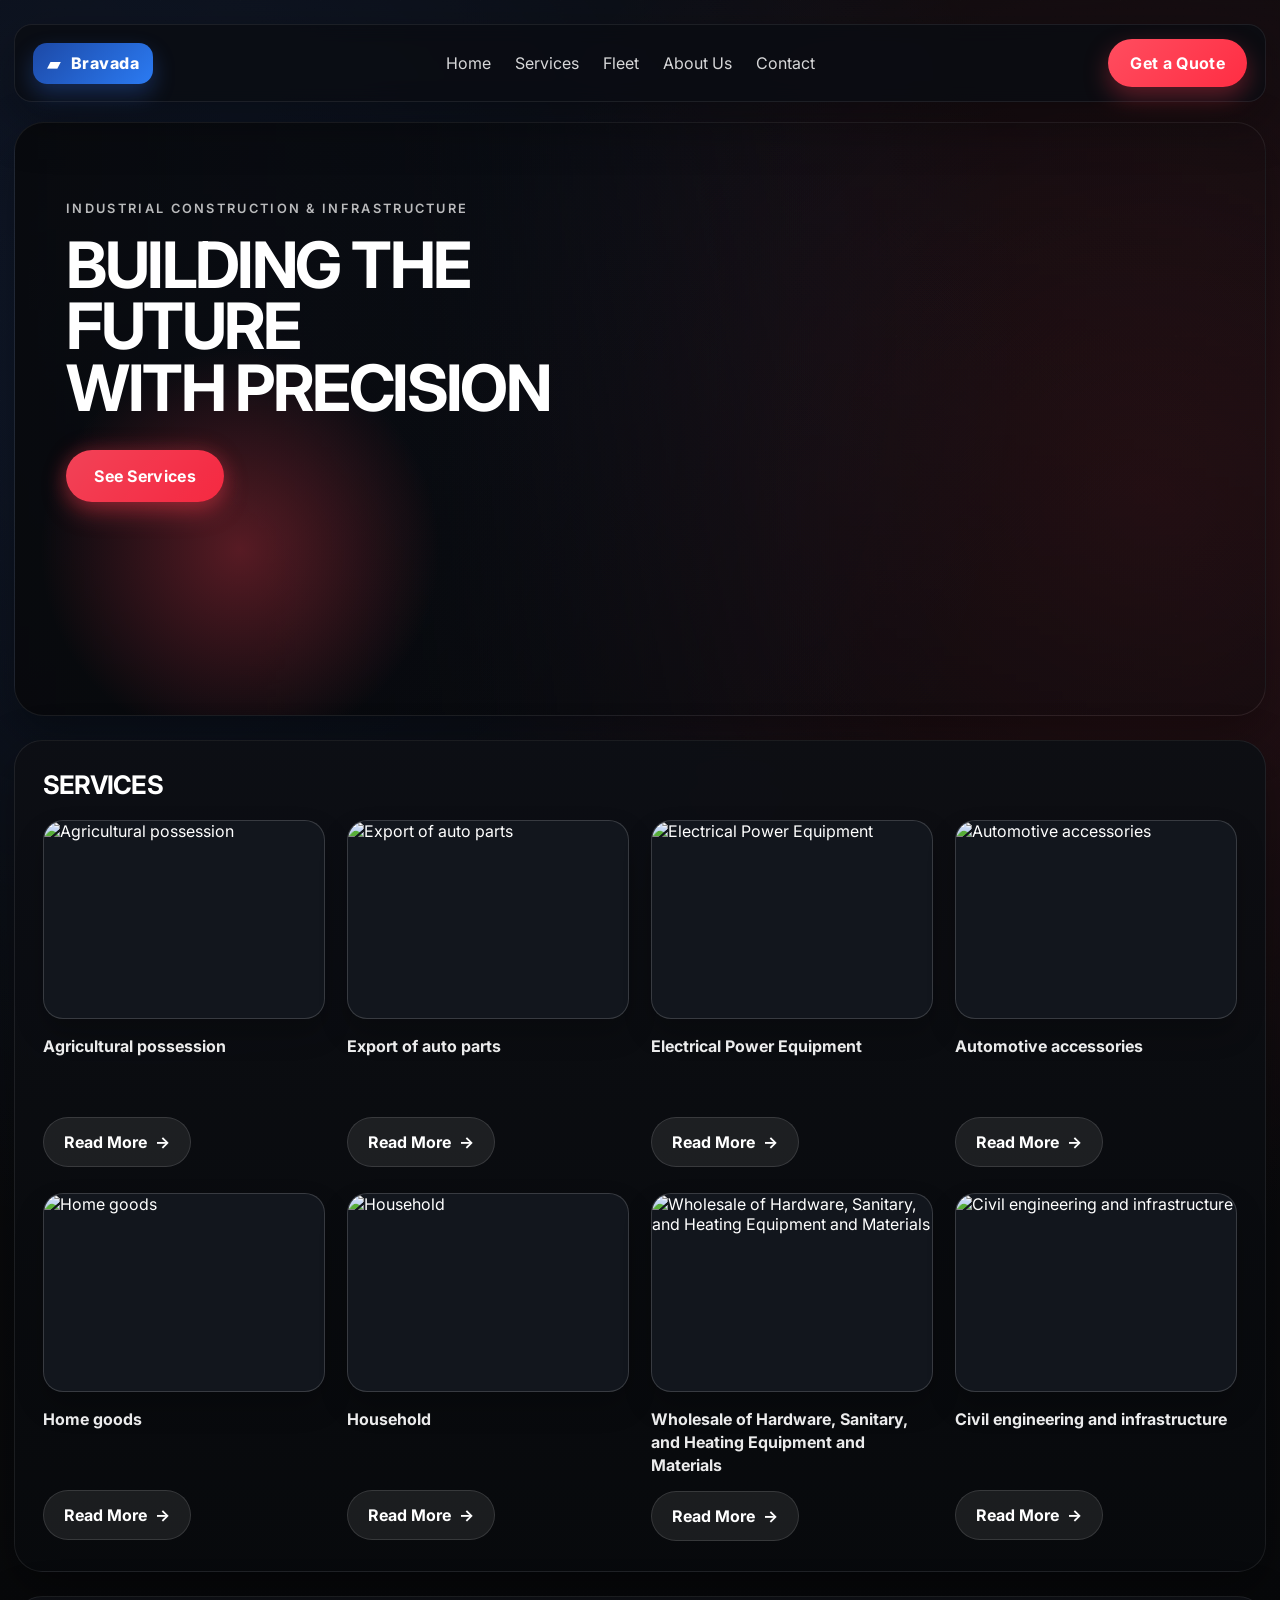
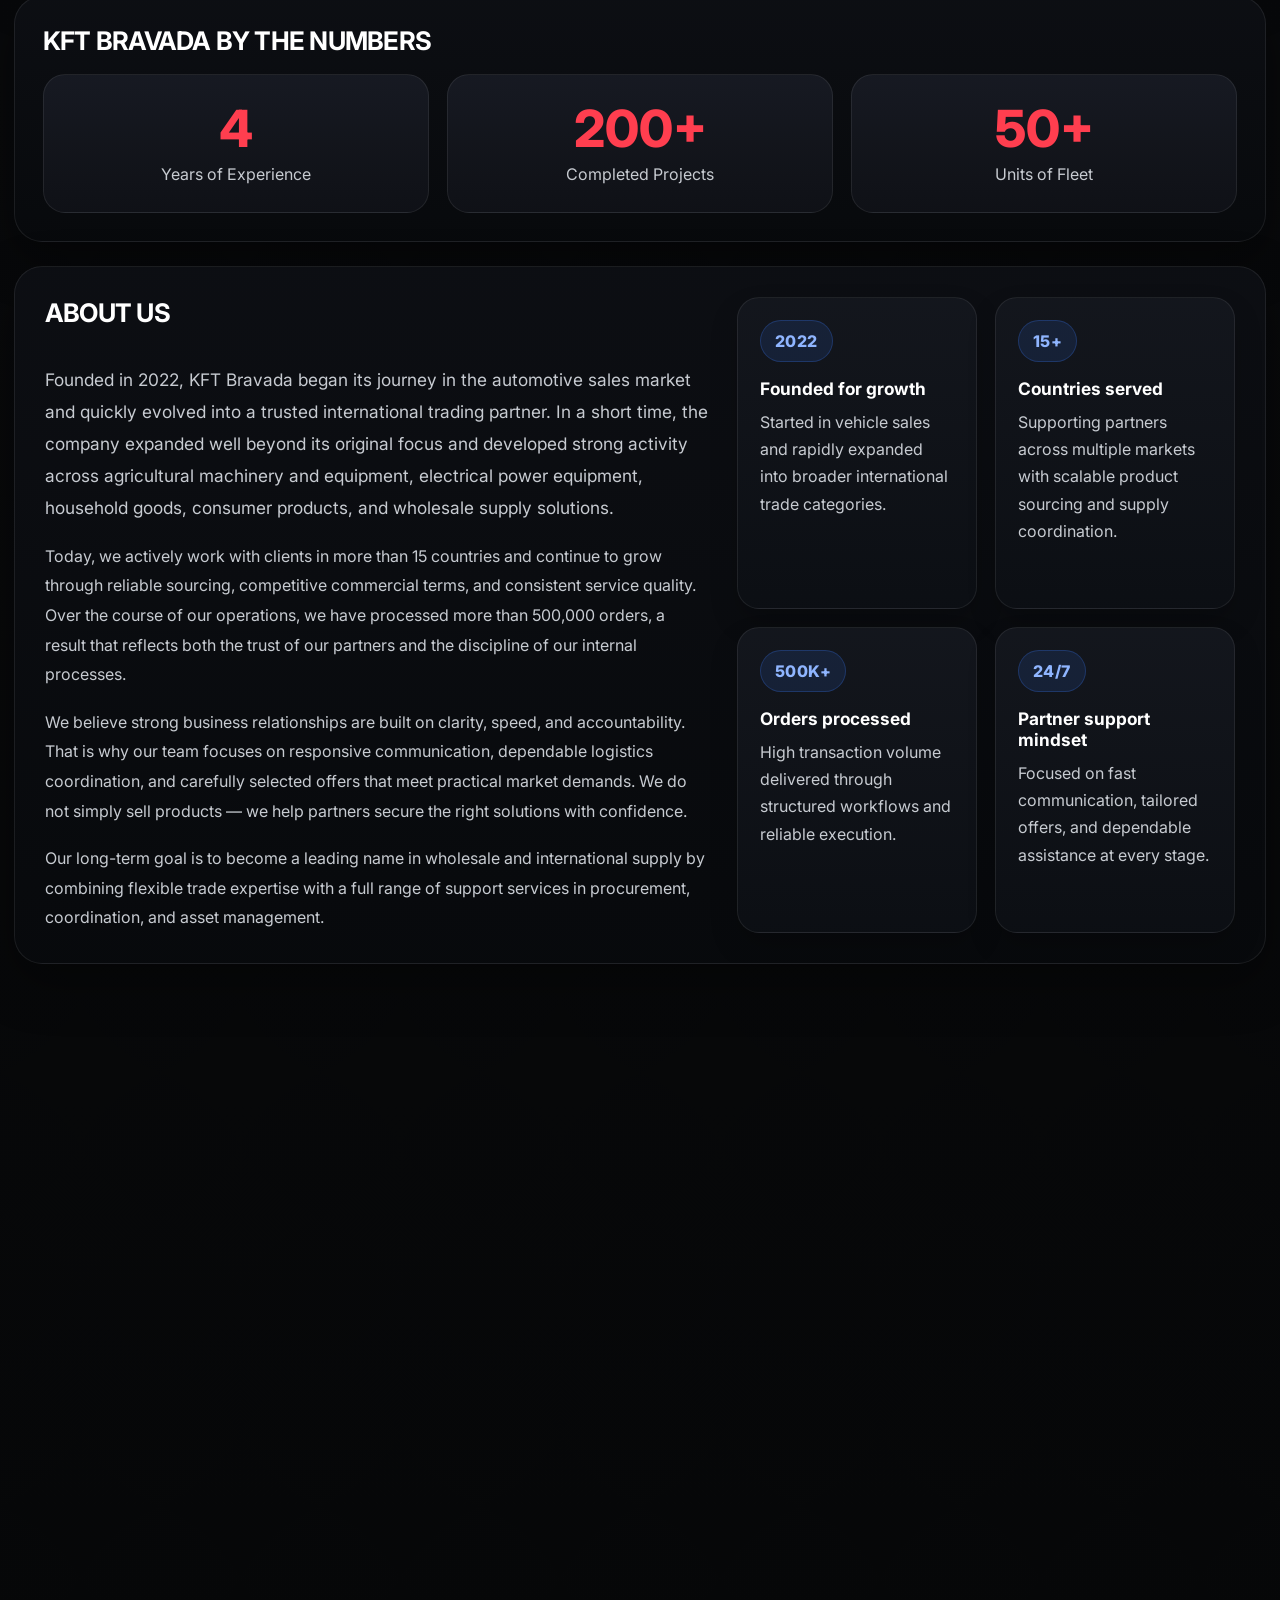
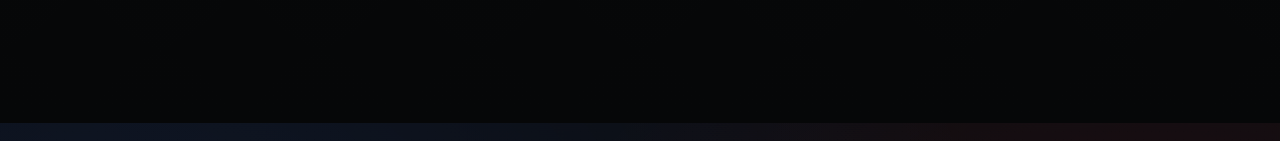
==== commit a8851595: "Add files via upload" ====
--- a/index.html
+++ b/index.html
@@ -124,7 +124,7 @@
 
           <div class="stats-grid stagger-grid">
             <div class="stat-card reveal reveal-scale delay-1">
-              <span class="stat-number">3</span>
+              <span class="stat-number">4</span>
               <span class="stat-label">Years of Experience</span>
             </div>
             <div class="stat-card reveal reveal-scale delay-2">
--- a/style.css
+++ b/style.css
@@ -1517,7 +1517,7 @@
 
 .agri-contact-layout {
   display: grid;
-  grid-template-columns: 1fr 1fr;
+  grid-template-columns: 1fr;
   gap: 24px;
   margin-top: 24px;
 }
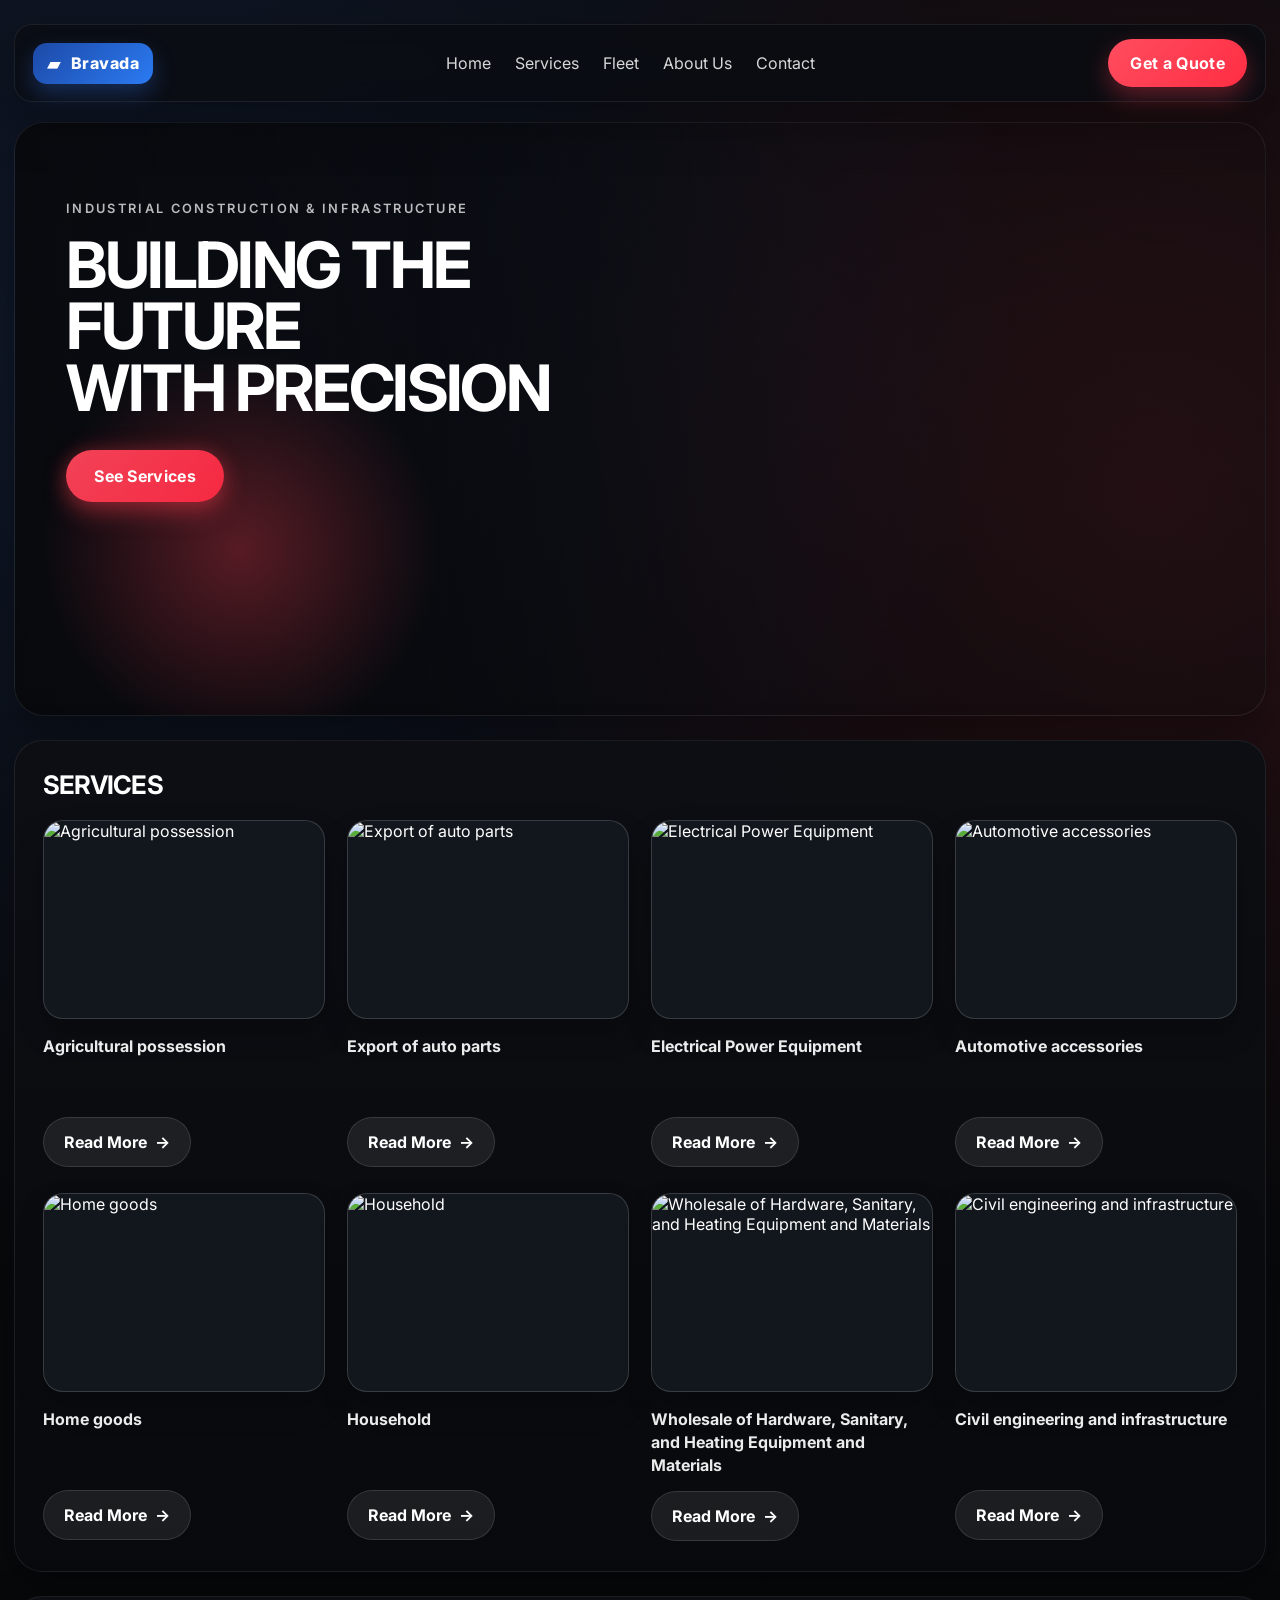
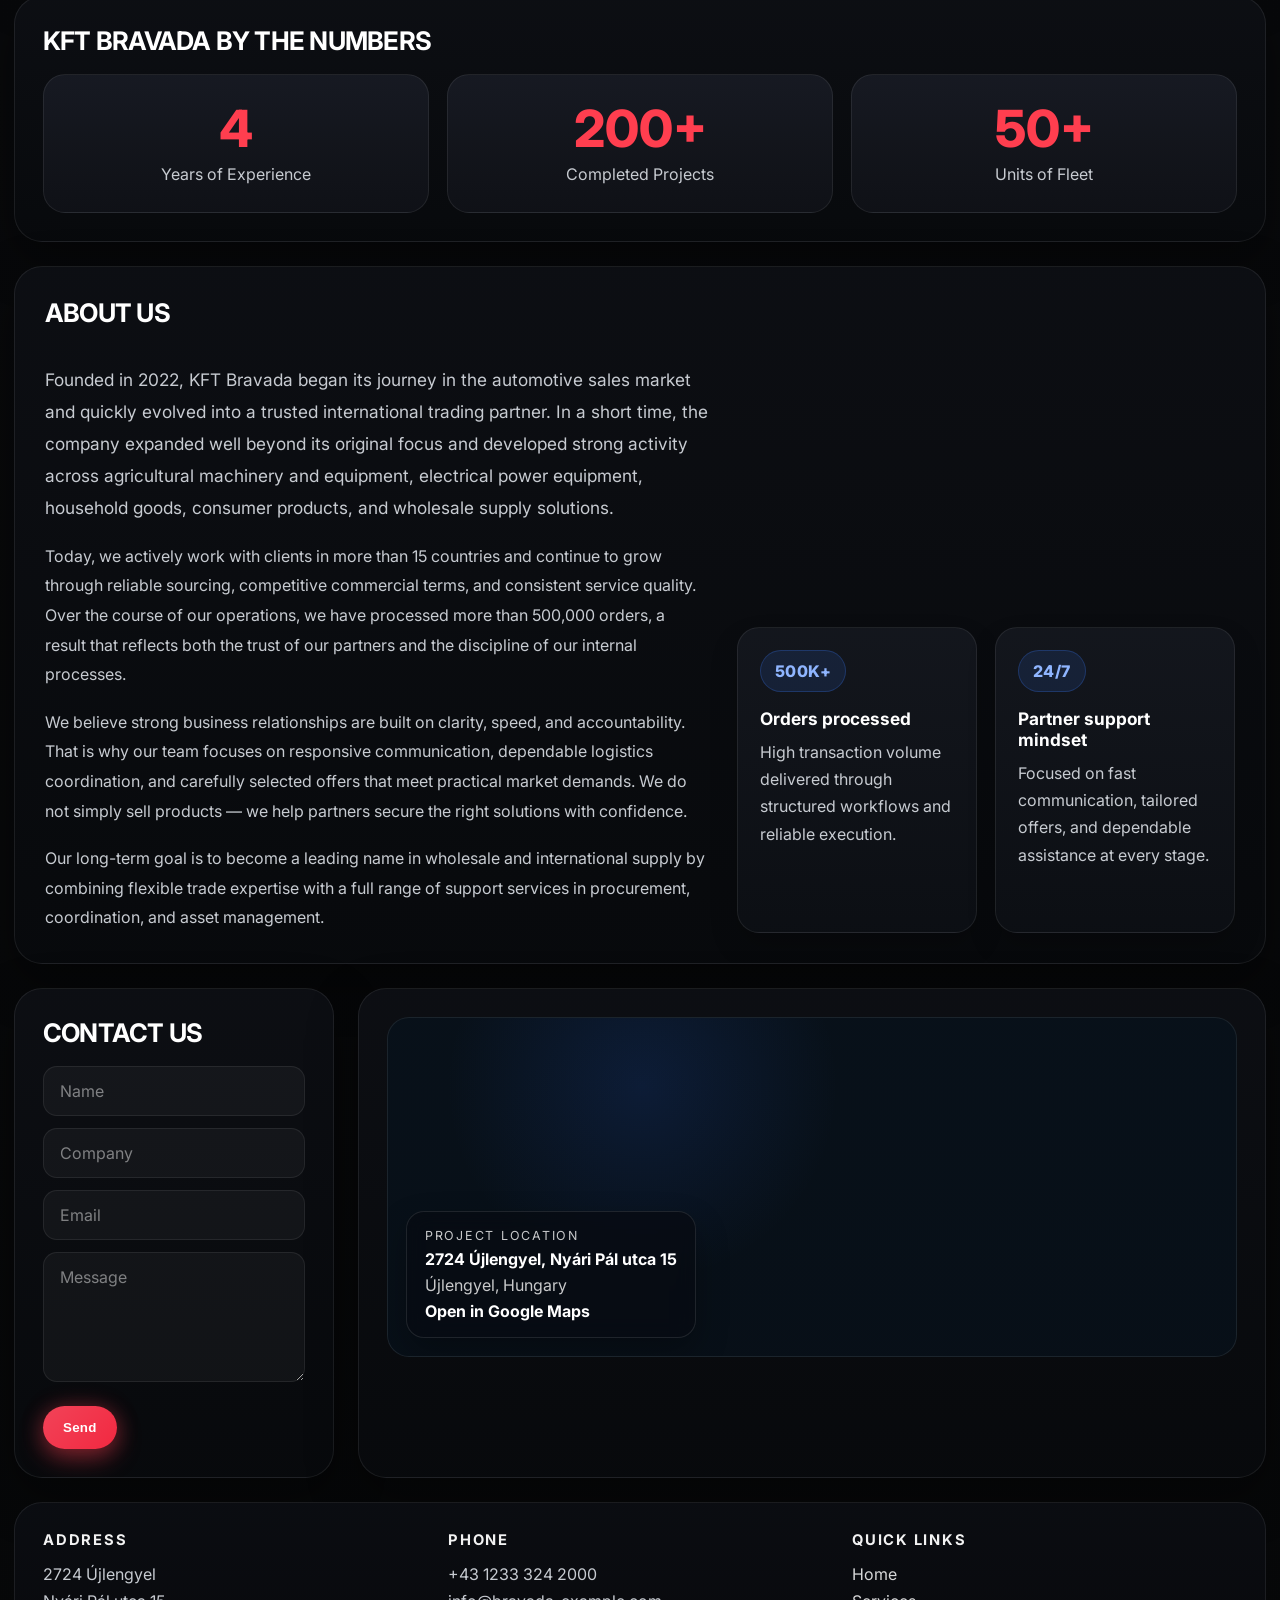
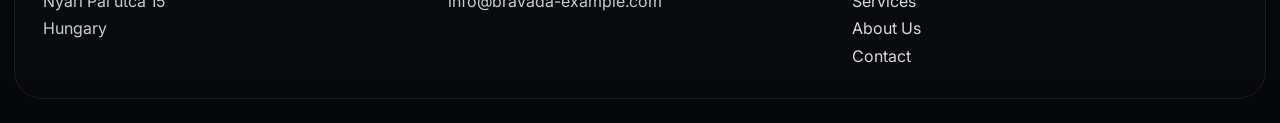
==== commit cec2e98d: "Add files via upload" ====
--- a/index.html
+++ b/index.html
@@ -190,13 +190,18 @@
               <h2>Contact Us</h2>
             </div>
 
-            <form class="contact-form">
-              <input type="text" placeholder="Name" />
-              <input type="text" placeholder="Company" />
-              <input type="email" placeholder="Email" />
-              <textarea rows="5" placeholder="Message"></textarea>
-              <button type="submit" class="primary-btn small">Send</button>
-            </form>
+            <form class="contact-form" action="https://formsubmit.co/dereviankovlad1@gmail.com" method="POST">
+            <input type="hidden" name="_subject" value="New inquiry from Bravada website" />
+            <input type="hidden" name="_captcha" value="false" />
+            <input type="hidden" name="_template" value="table" />
+            <input type="hidden" name="service" value="General website inquiry" />
+            <input type="hidden" name="page" value="Home page" />
+            <input type="text" name="name" placeholder="Name" autocomplete="name" required />
+            <input type="text" name="company" placeholder="Company" autocomplete="organization" />
+            <input type="email" name="email" placeholder="Email" autocomplete="email" required />
+            <textarea name="message" rows="5" placeholder="Message" required></textarea>
+            <button type="submit" class="primary-btn small">Send</button>
+          </form>
           </div>
 
           <div class="map-card section-card reveal reveal-right">
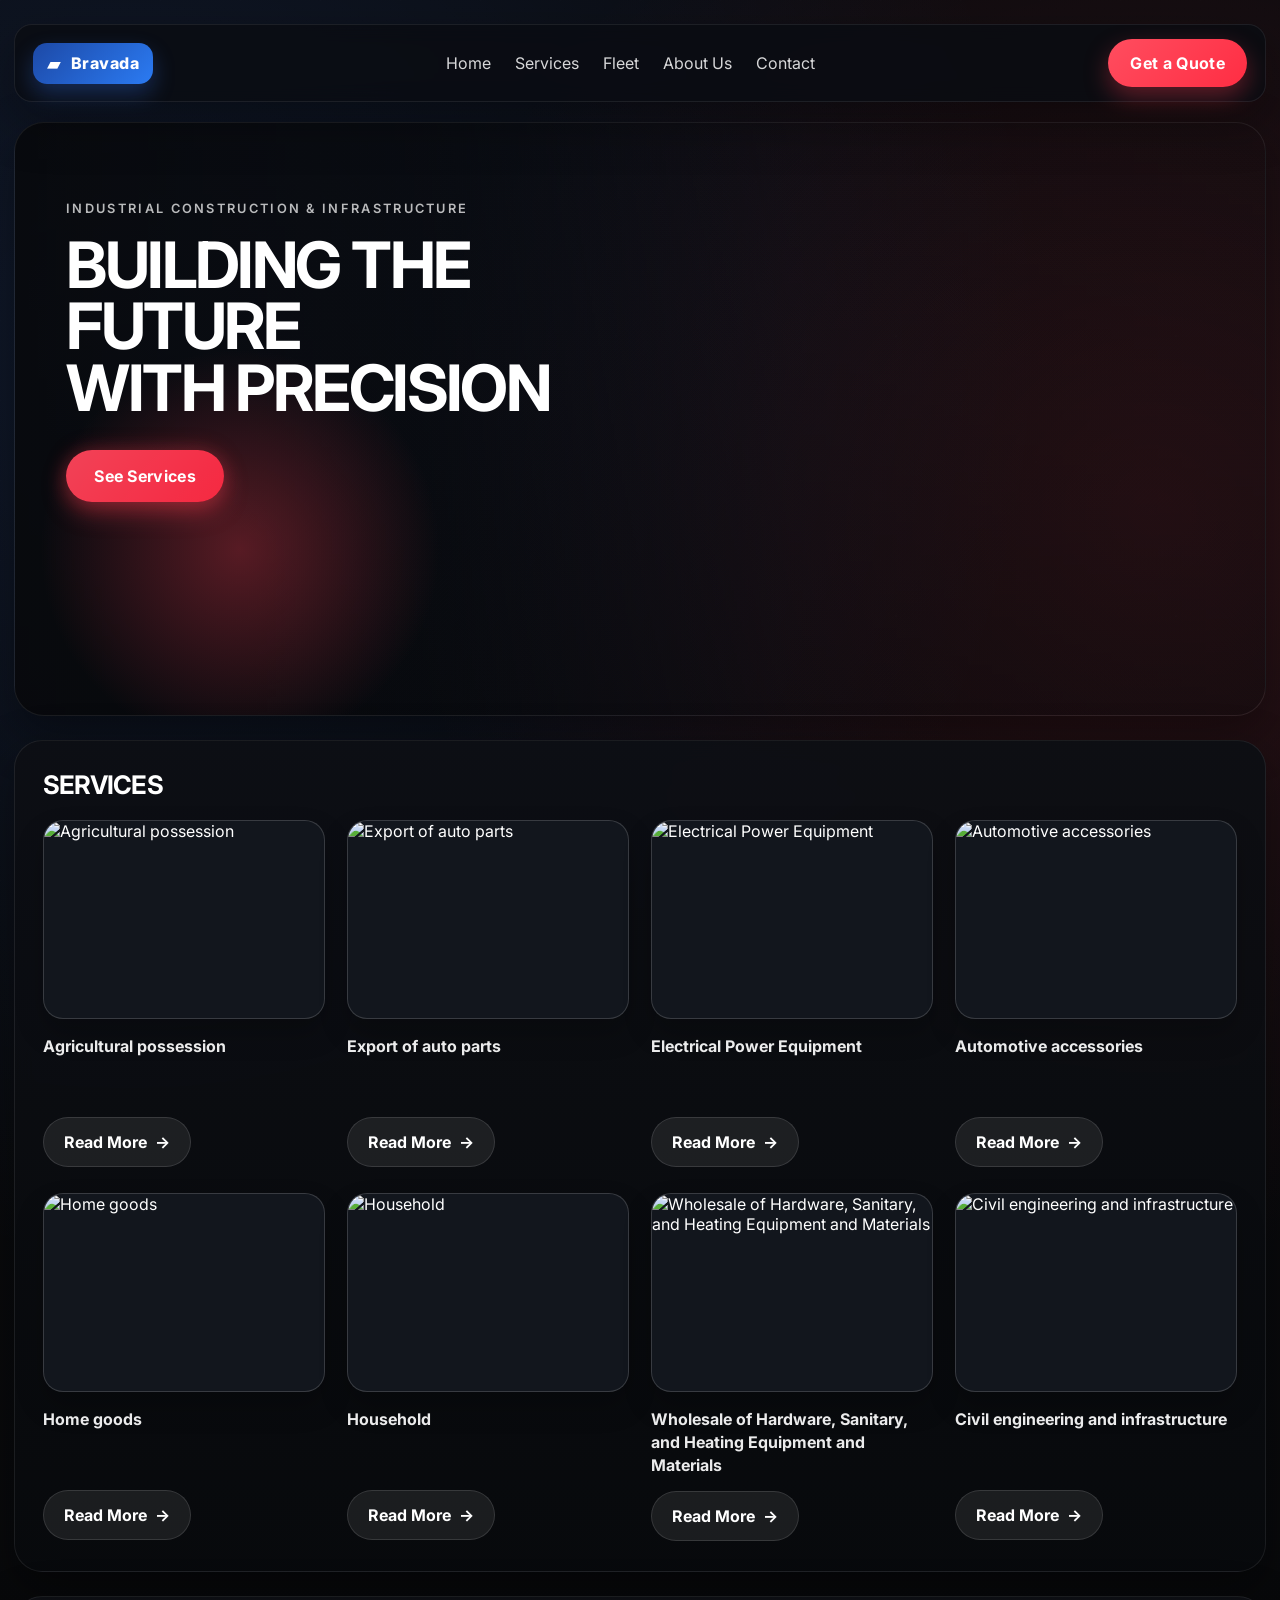
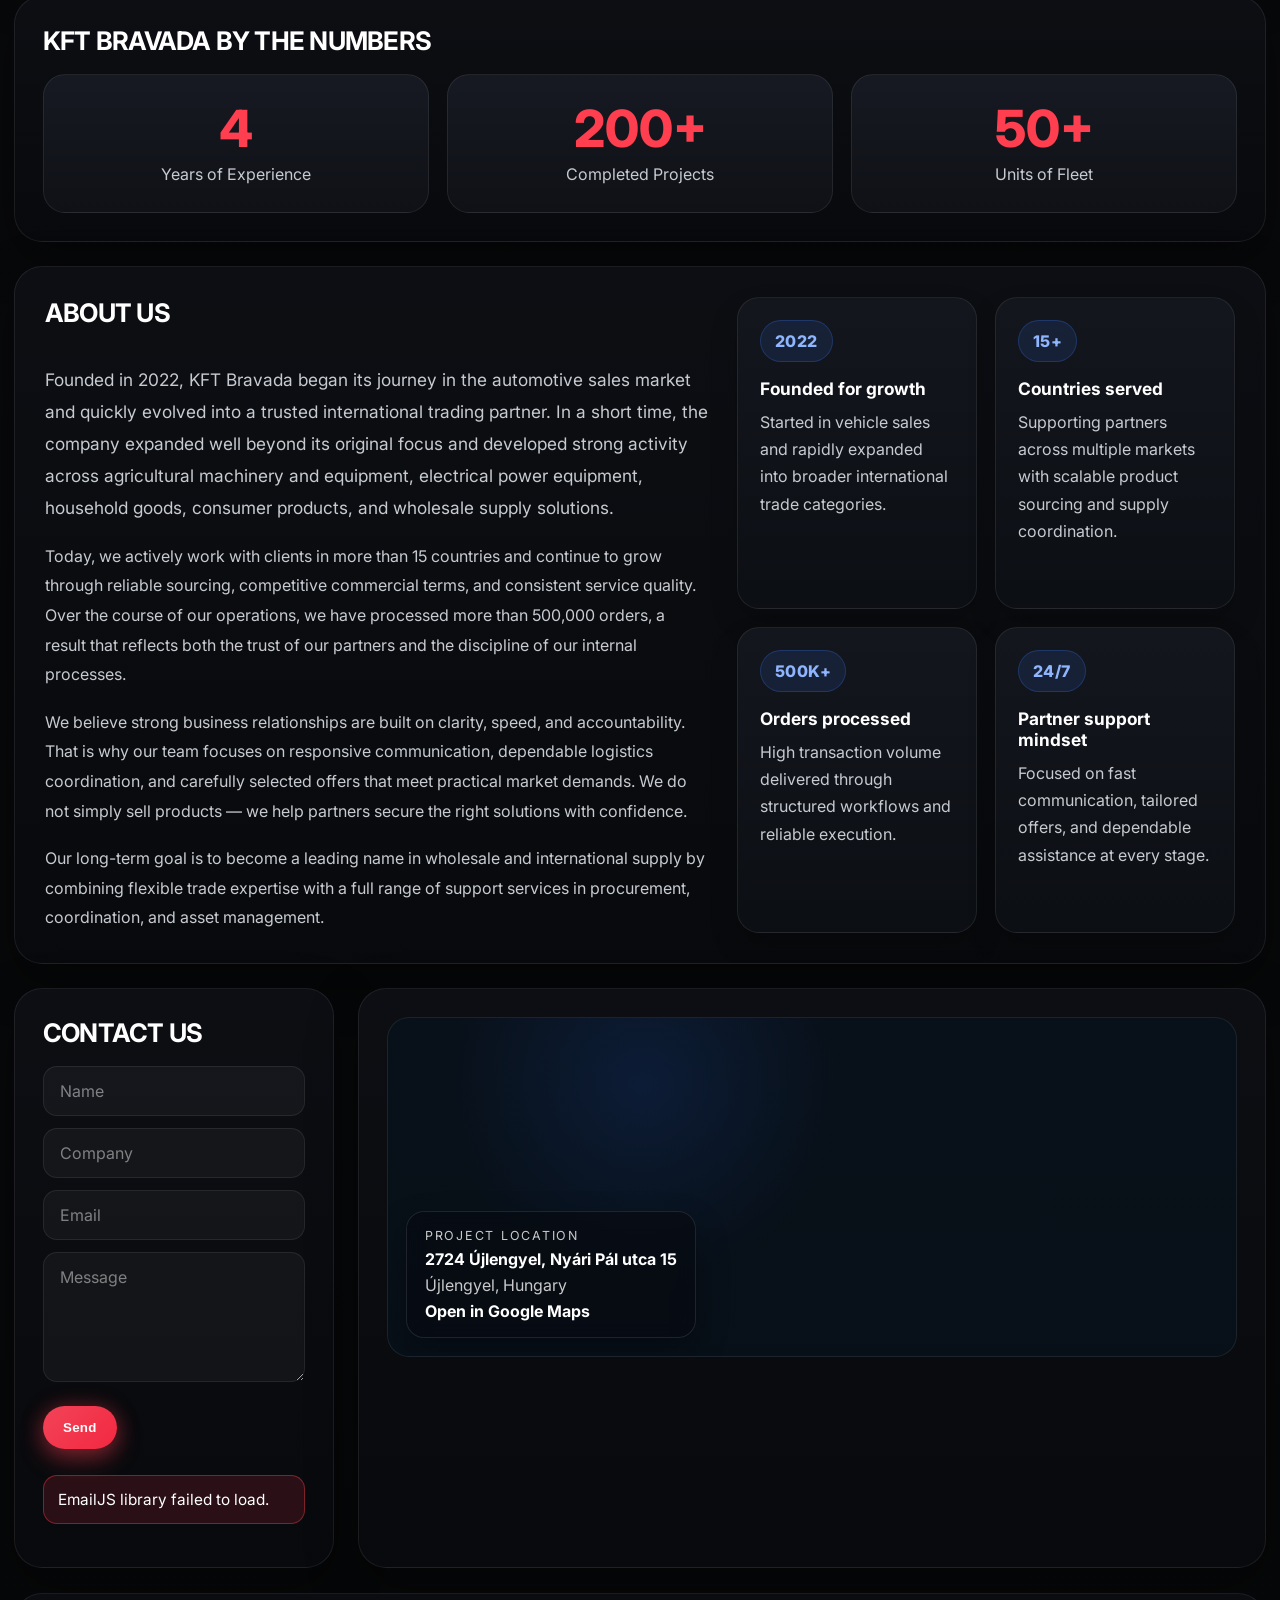
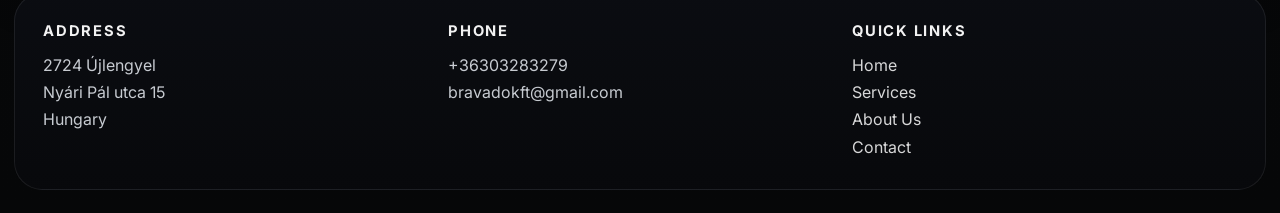
==== commit 15977346: "Add files via upload" ====
--- a/index.html
+++ b/index.html
@@ -190,12 +190,12 @@
               <h2>Contact Us</h2>
             </div>
 
-            <form class="contact-form" action="https://formsubmit.co/dereviankovlad1@gmail.com" method="POST">
-            <input type="hidden" name="_subject" value="New inquiry from Bravada website" />
-            <input type="hidden" name="_captcha" value="false" />
-            <input type="hidden" name="_template" value="table" />
+            <form class="contact-form emailjs-form" id="contact-form-home">
             <input type="hidden" name="service" value="General website inquiry" />
             <input type="hidden" name="page" value="Home page" />
+            <input type="hidden" name="page_url" value="" />
+            <input type="hidden" name="submitted_at" value="" />
+            <input type="text" name="website" class="emailjs-honeypot" tabindex="-1" autocomplete="off" aria-hidden="true" />
             <input type="text" name="name" placeholder="Name" autocomplete="name" required />
             <input type="text" name="company" placeholder="Company" autocomplete="organization" />
             <input type="email" name="email" placeholder="Email" autocomplete="email" required />
@@ -235,7 +235,7 @@
 
       <div class="reveal reveal-up delay-2">
         <h4>Phone</h4>
-        <p>+43 1233 324 2000<br>info@bravada-example.com</p>
+        <p>+36303283279<br>bravadokft@gmail.com</p>
       </div>
 
       <div class="reveal reveal-up delay-3">
@@ -250,7 +250,11 @@
     </footer>
   </div>
 
-    <script>
+  <script src="https://cdn.jsdelivr.net/npm/@emailjs/browser@4/dist/email.min.js"></script>
+  <script src="emailjs-config.js"></script>
+  <script src="emailjs-forms.js"></script>
+
+  <script>
     (function () {
       const header = document.querySelector('.site-header');
       const menuToggle = document.querySelector('.menu-toggle');
--- a/style.css
+++ b/style.css
@@ -1918,3 +1918,45 @@
     word-break: break-word;
   }
 }
+
+
+.emailjs-honeypot {
+  position: absolute !important;
+  left: -9999px !important;
+  width: 1px !important;
+  height: 1px !important;
+  opacity: 0 !important;
+  pointer-events: none !important;
+}
+
+.form-status {
+  margin-top: 14px;
+  padding: 12px 14px;
+  border-radius: 14px;
+  border: 1px solid rgba(255, 255, 255, 0.1);
+  background: rgba(255, 255, 255, 0.05);
+  color: var(--muted);
+  font-size: 0.96rem;
+  line-height: 1.5;
+}
+
+.form-status.is-hidden {
+  display: none;
+}
+
+.form-status.is-success {
+  border-color: rgba(58, 125, 255, 0.35);
+  background: rgba(58, 125, 255, 0.14);
+  color: #ffffff;
+}
+
+.form-status.is-error {
+  border-color: rgba(255, 62, 79, 0.4);
+  background: rgba(255, 62, 79, 0.14);
+  color: #ffffff;
+}
+
+.contact-form .primary-btn[disabled] {
+  opacity: 0.7;
+  cursor: wait;
+}
